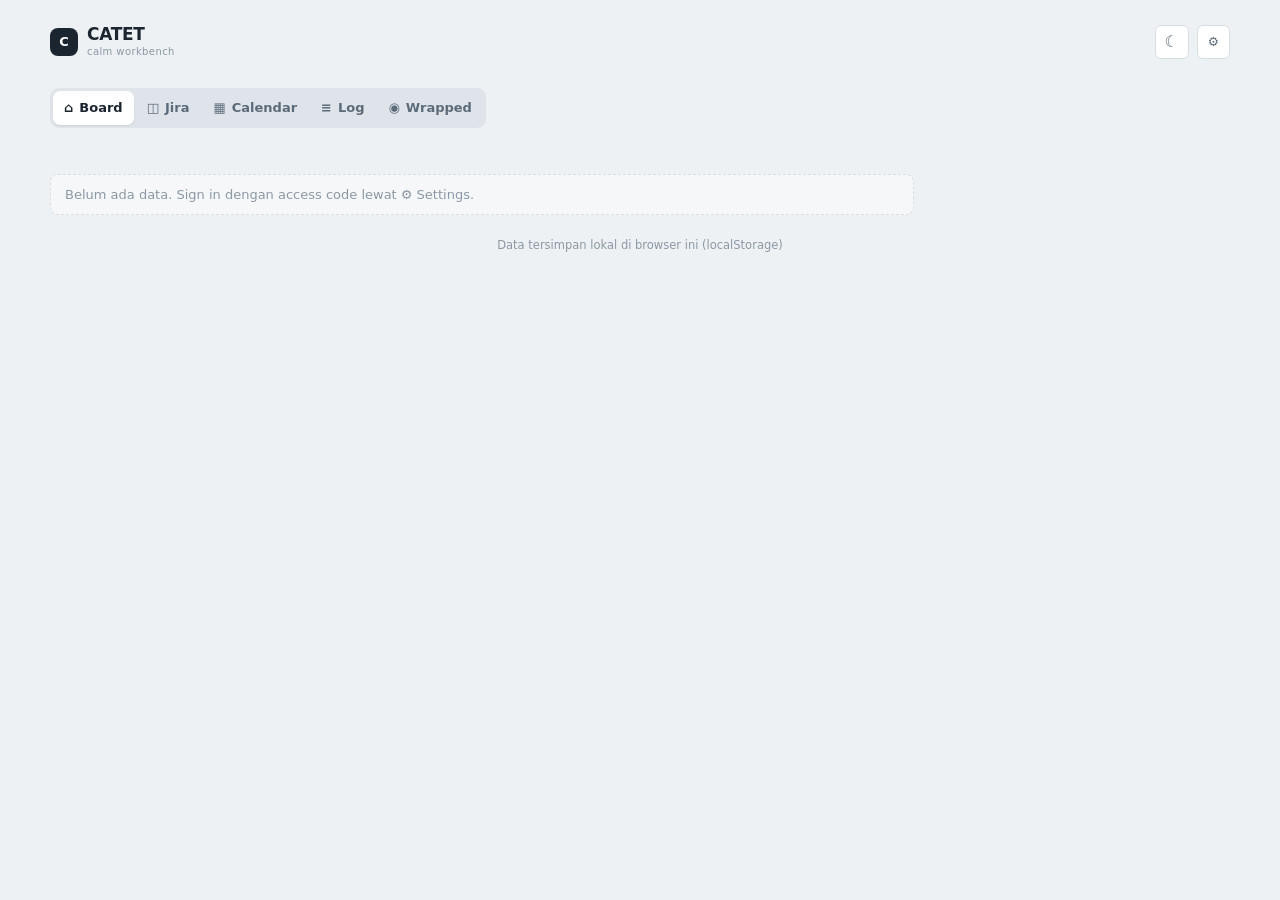
==== index.html @ 5396ef64 "feat: integrate weekly wrapped slideshow" ====
<!doctype html>
<html lang="id">
<head>
<meta charset="utf-8">
<meta name="viewport" content="width=device-width, initial-scale=1">
<title>Catet — catatan cepat berprioritas</title>
<meta name="theme-color" content="#0e7a6f">
<link rel="manifest" href="manifest.webmanifest">
<link rel="icon" type="image/png" href="icon-192.png">
<link rel="apple-touch-icon" href="icon-192.png">
<script src="assets/js/theme.js"></script>
<link rel="stylesheet" href="assets/css/styles.css">
<link rel="stylesheet" href="assets/css/calm-workbench.css">
</head>
<body>

<div class="app">
  <header class="top">
    <div class="brand">
      <span class="brand-mark" aria-hidden="true">C</span>
      <div><h1>CATET</h1><span class="tag">calm workbench</span></div>
    </div>
    <div class="top-actions">
      <button class="btn-ghost ready-alert-btn" id="ready-alert-btn" type="button" aria-label="Tiket baru siap dites" aria-expanded="false" hidden><span aria-hidden="true">✓</span><span id="ready-alert-count" class="ready-alert-count">0</span></button>
      <button class="btn-ghost theme-toggle" id="theme-toggle" type="button" aria-label="Gunakan tema gelap" aria-pressed="false">☾</button>
      <button class="btn-ghost" id="settings-btn" title="Settings" aria-pressed="false">⚙️</button>
    </div>
  </header>

  <section class="ready-alert-panel hidden" id="ready-alert-panel" aria-labelledby="ready-alert-title">
    <div class="ready-alert-head">
      <div>
        <span class="ready-alert-eyebrow">QA SIGNAL</span>
        <h2 id="ready-alert-title">QA inbox</h2>
        <p>PR merged akan terus diingatkan sampai kamu menandainya sudah dibaca.</p>
      </div>
      <button class="icon-btn" id="ready-alert-close" type="button" aria-label="Tutup panel tiket siap dites">✕</button>
    </div>
    <div class="ready-alert-list" id="ready-alert-list"></div>
    <div class="pr-merge-alert-section">
      <div class="pr-merge-alert-head">
        <h3>PR merged belum dibaca</h3>
        <span id="pr-merge-alert-updated"></span>
      </div>
      <div class="pr-merge-alert-list" id="pr-merge-alert-list"></div>
    </div>
  </section>

  <div class="tabs-row">
    <nav class="tabs" role="tablist" aria-label="Tampilan">
      <button class="tab" id="tab-papan" role="tab" aria-label="Board" aria-selected="true"><span aria-hidden="true">⌂</span><span class="tab-label">Board</span></button>
      <button class="tab" id="tab-jira" role="tab" aria-label="Jira" aria-selected="false"><span aria-hidden="true">◫</span><span class="tab-label">Jira</span></button>
      <button class="tab" id="tab-kalender" role="tab" aria-label="Calendar" aria-selected="false"><span aria-hidden="true">▦</span><span class="tab-label">Calendar</span></button>
      <button class="tab" id="tab-log" role="tab" aria-label="Work log" aria-selected="false"><span aria-hidden="true">≡</span><span class="tab-label">Log</span></button>
      <a class="tab tab-link" id="tab-wrapped" href="weekly-wrapped.html" role="tab" aria-label="Weekly Wrapped" aria-selected="false"><span aria-hidden="true">◉</span><span class="tab-label">Wrapped</span></a>
    </nav>
    <input type="search" id="search" placeholder="Search tasks / tickets / logs…" aria-label="Cari">
  </div>

  <div class="desktop-shell board-view">
  <main id="board-main">
  <section class="focus-card" id="focus-card" aria-live="polite"></section>

  <section class="daily-priority hidden" id="daily-priority" aria-live="polite"></section>

  <section class="capture" aria-label="Tambah catatan">
    <div class="capture-row1">
      <span class="capture-plus" aria-hidden="true">+</span>
      <input type="text" id="cap-text" placeholder="Apa yang perlu kamu catat?" autofocus>
      <button class="btn-ghost capture-more" id="capture-more" type="button" aria-expanded="false" aria-controls="capture-options">Options</button>
      <button class="btn-line" id="cap-run" title="Simpan lalu langsung jadikan In progress">▶ Run</button>
      <button class="btn-solid" id="cap-save">Save</button>
    </div>
    <div class="capture-options hidden" id="capture-options">
    <div class="capture-row2">
      <div class="cap-group" role="group" aria-label="Prioritas">
        <span class="cap-label">Priority</span>
        <button class="chip pr-urgent" data-pr="urgent" aria-pressed="false">Urgent</button>
        <button class="chip pr-tinggi" data-pr="tinggi" aria-pressed="false">High</button>
        <button class="chip pr-sedang" data-pr="sedang" aria-pressed="true">Medium</button>
        <button class="chip pr-rendah" data-pr="rendah" aria-pressed="false">Low</button>
      </div>
      <div class="cap-group" role="group" aria-label="Waktu">
        <span class="cap-label">When</span>
        <button class="chip time" data-due="none">Anytime</button>
        <button class="chip time" data-due="today" aria-pressed="true" >Today</button>
        <button class="chip time" data-due="tomorrow-am">Tomorrow AM</button>
        <input type="datetime-local" id="cap-due-custom" aria-label="Pilih waktu sendiri">
      </div>
      <button class="chip time hidden" id="sprint-capture" aria-pressed="false" title="Masukkan tugas baru ke sprint aktif">🏃 Sprint</button>
      <button class="chip" id="score-toggle" aria-pressed="false" title="Bantu menilai prioritas dari dampak, usaha, dan tenggat">🧮 Score</button>
      <span class="cap-hint"><kbd>Enter</kbd> save · <kbd>Alt</kbd>+<kbd>1–4</kbd> priority</span>
    </div>
    <div class="capture-row3 hidden" id="score-panel">
      <div class="cap-group" role="group" aria-label="Dampak kalau ditunda">
        <span class="cap-label">If delayed?</span>
        <button class="chip sc" data-dampak="1" aria-pressed="false">Safe</button>
        <button class="chip sc" data-dampak="2" aria-pressed="false">Disruptive</button>
        <button class="chip sc" data-dampak="3" aria-pressed="false">Blocks people/prod</button>
      </div>
      <div class="cap-group" role="group" aria-label="Perkiraan usaha">
        <span class="cap-label">Effort</span>
        <button class="chip sc" data-usaha="S" aria-pressed="false">⚡ ≤1 h</button>
        <button class="chip sc" data-usaha="M" aria-pressed="false">⏱ ±½ day</button>
        <button class="chip sc" data-usaha="L" aria-pressed="false">⏳ ≥1 day</button>
      </div>
      <div class="score-verdict" id="score-verdict">Pilih dampak (dan usaha) — saran prioritas &amp; kapan mulai muncul di sini.</div>
    </div>
    </div>
  </section>

  <div id="sections"></div>
  </main>
  <aside id="board-sidebar" aria-label="Konteks kerja">
    <div id="sprint-context"></div>
    <div id="routine-context"></div>
  </aside>
  </div>

  <div id="jiraview" class="hidden"></div>

  <div id="calview" class="hidden"></div>

  <div id="worklog" class="hidden"></div>

  <div id="settingsview" class="hidden">
    <div id="settings-access"></div>

    <section class="section s-jira" style="margin-top:18px">
      <div class="section-head"><h2>Reminders</h2></div>
      <div class="routine-card">
        <div class="routine-row">
          <span class="r-text">Toast di dalam halaman + bip untuk tugas jatuh tempo, rutinitas, dan meeting. Notifikasi sistem ikut aktif kalau browser mengizinkan.</span>
          <button class="btn-line" id="notif-btn" title="Nyalakan/matikan pengingat waktu">🔔<span class="btn-label"> Reminders</span></button>
        </div>
      </div>
    </section>

    <section class="section s-jira" style="margin-top:18px">
      <div class="section-head"><h2>Backup</h2></div>
      <div class="routine-card">
        <div class="routine-row">
          <span class="r-text">Unduh atau pulihkan semua data (tugas, rutinitas, sprint, log kerja) sebagai file .json — jaring pengaman yang tidak bergantung ke sinkron cloud.</span>
          <button class="btn-line" id="export-btn" title="Unduh cadangan semua data sebagai file .json">⬇<span class="btn-label"> Export</span></button>
          <button class="btn-line" id="import-btn" title="Pulihkan data dari file .json (mengganti data di browser ini)">⬆<span class="btn-label"> Import</span></button>
          <input type="file" id="import-file" accept="application/json,.json" hidden>
        </div>
      </div>
    </section>
  </div>

  <footer class="foot">Data tersimpan lokal di browser ini (localStorage)<span id="sync-status"></span></footer>
</div>

<div class="toasts" id="toasts" role="status" aria-live="assertive"></div>

<!-- Urutan dimuat penting: util → state/fitur → render → app (inisialisasi).
     Skrip klasik (bukan module) supaya tetap bisa dibuka langsung dari file://. -->
<script src="assets/js/util.js"></script>
<script src="assets/js/priority-engine.js"></script>
<script src="assets/js/dependency-matcher.js"></script>
<script src="assets/js/ready-notifications.js"></script>
<script src="assets/js/tasks.js"></script>
<script src="assets/js/sprints.js"></script>
<script src="assets/js/capture.js"></script>
<script src="assets/js/routines.js"></script>
<script src="assets/js/jira.js"></script>
<script src="assets/js/calendar.js"></script>
<script src="assets/js/board.js"></script>
<script src="assets/js/worklog.js"></script>
<script src="assets/js/reminders.js"></script>
<script src="assets/js/sync.js"></script>
<script src="assets/js/backup.js"></script>
<script src="assets/js/settings.js"></script>
<script src="assets/js/app.js"></script>
</body>
</html>
---- assets/css/styles.css ----
:root {
    --bg: #eef1f4;
    --surface: #ffffff;
    --surface-2: #f5f7f9;
    --ink: #1b2530;
    --ink-muted: #5c6b7a;
    --ink-faint: #8b98a5;
    --line: #d8dee5;
    --accent: #0e7a6f;
    --accent-soft: #e0f0ee;
    --accent-ink: #ffffff;
    --focus-ring: #0e7a6f;
    --p-urgent: #c2362b;
    --p-urgent-soft: #f9e9e7;
    --p-tinggi: #c07514;
    --p-tinggi-soft: #f8efe0;
    --p-sedang: #2563a8;
    --p-sedang-soft: #e6eef7;
    --p-rendah: #6b7885;
    --p-rendah-soft: #edf0f3;
    --late: #c2362b;
    --shadow: 0 1px 2px rgba(27,37,48,.06), 0 4px 16px rgba(27,37,48,.06);
    /* token gerak & radius — dipakai lintas komponen supaya konsisten */
    --ease: cubic-bezier(.2,.6,.2,1);
  }
  @media (prefers-color-scheme: dark) {
    :root {
      --bg: #10161c;
      --surface: #1a222b;
      --surface-2: #212b35;
      --ink: #e5eaf0;
      --ink-muted: #9aa8b5;
      --ink-faint: #6b7885;
      --line: #2d3944;
      --accent: #3ab5a6;
      --accent-soft: #16332f;
      --accent-ink: #08211d;
      --focus-ring: #3ab5a6;
      --p-urgent: #e05d51;
      --p-urgent-soft: #3a1f1c;
      --p-tinggi: #dd9a3e;
      --p-tinggi-soft: #362a17;
      --p-sedang: #5d93cf;
      --p-sedang-soft: #1c2a3a;
      --p-rendah: #8b98a5;
      --p-rendah-soft: #262f38;
      --late: #e05d51;
      --shadow: 0 1px 2px rgba(0,0,0,.3), 0 4px 16px rgba(0,0,0,.25);
    }
  }
  :root[data-theme="light"] {
    --bg: #eef1f4; --surface: #ffffff; --surface-2: #f5f7f9;
    --ink: #1b2530; --ink-muted: #5c6b7a; --ink-faint: #8b98a5; --line: #d8dee5;
    --accent: #0e7a6f; --accent-soft: #e0f0ee; --accent-ink: #ffffff; --focus-ring: #0e7a6f;
    --p-urgent: #c2362b; --p-urgent-soft: #f9e9e7;
    --p-tinggi: #c07514; --p-tinggi-soft: #f8efe0;
    --p-sedang: #2563a8; --p-sedang-soft: #e6eef7;
    --p-rendah: #6b7885; --p-rendah-soft: #edf0f3;
    --late: #c2362b;
    --shadow: 0 1px 2px rgba(27,37,48,.06), 0 4px 16px rgba(27,37,48,.06);
  }
  :root[data-theme="dark"] {
    --bg: #10161c; --surface: #1a222b; --surface-2: #212b35;
    --ink: #e5eaf0; --ink-muted: #9aa8b5; --ink-faint: #6b7885; --line: #2d3944;
    --accent: #3ab5a6; --accent-soft: #16332f; --accent-ink: #08211d; --focus-ring: #3ab5a6;
    --p-urgent: #e05d51; --p-urgent-soft: #3a1f1c;
    --p-tinggi: #dd9a3e; --p-tinggi-soft: #362a17;
    --p-sedang: #5d93cf; --p-sedang-soft: #1c2a3a;
    --p-rendah: #8b98a5; --p-rendah-soft: #262f38;
    --late: #e05d51;
    --shadow: 0 1px 2px rgba(0,0,0,.3), 0 4px 16px rgba(0,0,0,.25);
  }

  * { box-sizing: border-box; }
  html, body { margin: 0; padding: 0; }
  body {
    background: var(--bg);
    color: var(--ink);
    font: 15px/1.5 system-ui, -apple-system, "Segoe UI", Roboto, "Ubuntu", "Cantarell", sans-serif;
    padding: 24px 16px 80px;
    overscroll-behavior-y: none;
    -webkit-text-size-adjust: 100%;
  }
  .mono { font-family: ui-monospace, "SF Mono", "Cascadia Mono", "Ubuntu Mono", Menlo, monospace; font-variant-numeric: tabular-nums; }

  .app { max-width: 720px; margin: 0 auto; display: flex; flex-direction: column; gap: 20px; }

  header.top { display: flex; align-items: baseline; justify-content: space-between; gap: 12px; }
  .brand { display: flex; align-items: baseline; gap: 10px; }
  .brand h1 { font-size: 22px; font-weight: 700; letter-spacing: -0.01em; margin: 0; }
  .brand .tag { font-size: 12.5px; color: var(--ink-muted); }
  .top-actions { display: flex; gap: 8px; }
  /* Layar sempit: tombol header cukup ikonnya saja (label pindah ke title) —
     tanpa ini "🔔 Pengingat aktif" melipat tiga baris dan mendominasi layar. */
  @media (max-width: 560px) {
    .top-actions .btn-label { display: none; }
    .top-actions .btn-ghost { font-size: 16px; padding: 6px 10px; }
    /* Lebih banyak lebar konten + target sentuh lebih besar di HP. */
    body { padding: 16px 12px 72px; }
    .app { gap: 16px; }
    .icon-btn { width: 36px; height: 36px; font-size: 15px; }
    .log-entry .icon-btn { width: 32px; height: 32px; font-size: 13px; }
    .task-actions { gap: 4px; }
    .check { width: 22px; height: 22px; }
    .cap-hint { display: none; } /* pintasan keyboard tak relevan di sentuh */
    #search { flex: 1 1 100%; order: 2; } /* kotak cari full-width di bawah tab */
    /* grid Calendar: sel lebih rapat, chip jadi titik saja (judul di detail) */
    .kal-month { gap: 2px; }
    .kal-cell { min-height: 60px; padding: 3px; }
    .kal-num { width: 20px; height: 20px; font-size: 11px; }
    .kal-cell-evs { flex-direction: row; flex-wrap: wrap; gap: 3px; padding-left: 1px; }
    .kal-ev-text { display: none; }
    .kal-ev-dot { width: 6px; height: 6px; }
    .kal-more { padding-left: 0; font-size: 10px; }
    .kal-bulan-label { font-size: 15px; min-width: 0; }
  }

  button { font: inherit; color: inherit; cursor: pointer; border: none; background: none; }
  button:focus-visible, input:focus-visible, select:focus-visible {
    outline: 2px solid var(--focus-ring); outline-offset: 2px;
  }
  /* Hilangkan jeda tap 300ms + cegah pull-to-refresh tak sengaja di HP. */
  button, input, select, textarea, a, .chip, .tab { touch-action: manipulation; }
  /* Transisi halus + umpan-balik tekan. Dimatikan bila pengguna minta reduce-motion. */
  @media (prefers-reduced-motion: no-preference) {
    .btn-solid, .btn-line, .btn-ghost, .chip, .day-chip, .tab, .icon-btn,
    li.task, .check, a.jira-key, .routine-row, .sprint-menu-item {
      transition: background-color .14s var(--ease), border-color .14s var(--ease),
        color .14s var(--ease), box-shadow .14s var(--ease), transform .1s var(--ease);
    }
    .btn-solid:active, .btn-line:active, .btn-ghost:active,
    .chip:active, .tab:active, .day-chip:active, .icon-btn:active { transform: translateY(1px); }
  }
  .btn-ghost {
    font-size: 12.5px; color: var(--ink-muted);
    padding: 5px 10px; border: 1px solid var(--line); border-radius: 6px; background: var(--surface);
  }
  .btn-ghost:hover { color: var(--ink); border-color: var(--ink-faint); }

  /* ---- Focus card ---- */
  .focus-card {
    background: var(--surface); border: 1px solid var(--line);
    border-left: 4px solid var(--accent);
    border-radius: 10px; box-shadow: var(--shadow);
    padding: 14px 16px;
    display: flex; flex-direction: column; gap: 8px;
  }
  .focus-card .eyebrow {
    font-size: 11px; font-weight: 600; letter-spacing: 0.09em; text-transform: uppercase;
    color: var(--accent);
    display: flex; align-items: center; gap: 8px;
  }
  .focus-card .eyebrow .dot {
    width: 8px; height: 8px; border-radius: 50%; background: var(--accent);
    animation: pulse 2s ease-in-out infinite;
  }
  @keyframes pulse { 0%,100% { opacity: 1; } 50% { opacity: .35; } }
  @media (prefers-reduced-motion: reduce) { .focus-card .eyebrow .dot { animation: none; } }
  .focus-card .focus-text { font-size: 17px; font-weight: 600; text-wrap: balance; }
  .focus-card .focus-meta { font-size: 12.5px; color: var(--ink-muted); }
  .focus-card .focus-actions { display: flex; gap: 8px; flex-wrap: wrap; margin-top: 2px; }
  .focus-card.empty { border-left-color: var(--line); }
  .focus-card.empty .eyebrow { color: var(--ink-faint); }
  .focus-card.empty .focus-text { color: var(--ink-faint); font-weight: 500; font-size: 14.5px; }

  /* ---- Snapshot prioritas harian dari scheduler ---- */
  .daily-priority {
    background: color-mix(in srgb, var(--accent) 7%, var(--surface));
    border: 1px solid color-mix(in srgb, var(--accent) 28%, var(--line));
    border-radius: 10px; padding: 12px 16px;
    display: flex; flex-wrap: wrap; align-items: baseline; gap: 6px 12px;
  }
  .daily-priority > .mono { color: var(--ink-muted); font-size: 12px; }
  .daily-priority-list {
    flex-basis: 100%; margin: 2px 0 0; padding-left: 22px;
    color: var(--ink-muted); font-size: 13px; line-height: 1.55;
  }
  .daily-priority-list li { padding-left: 2px; }

  /* ---- Tumpukan interupsi (di bawah kartu fokus) ---- */
  .focus-stack {
    margin-top: 4px; padding-top: 10px; border-top: 1px dashed var(--line);
    display: flex; flex-direction: column; gap: 7px;
  }
  .focus-stack .stack-label {
    font-size: 11px; font-weight: 600; letter-spacing: 0.09em; text-transform: uppercase;
    color: var(--ink-faint);
  }
  .stack-row { display: flex; flex-wrap: wrap; align-items: center; gap: 4px 8px; }
  .stack-row .stack-text {
    flex: 1 1 auto; min-width: min(18ch, 100%); overflow-wrap: break-word;
    font-size: 14px; font-weight: 500; color: var(--ink-muted);
  }
  .stack-row .stack-meta { font-size: 11.5px; color: var(--ink-faint); white-space: nowrap; margin-left: auto; }

  .btn-solid {
    background: var(--accent); color: var(--accent-ink);
    font-size: 13px; font-weight: 600; padding: 7px 14px; border-radius: 7px;
  }
  .btn-solid:hover { filter: brightness(1.08); }
  .btn-line {
    font-size: 13px; font-weight: 500; padding: 6px 13px;
    border: 1px solid var(--line); border-radius: 7px; background: var(--surface-2); color: var(--ink);
  }
  .btn-line:hover { border-color: var(--ink-faint); }

  /* ---- Capture bar ---- */
  .capture {
    background: var(--surface); border: 1px solid var(--line); border-radius: 10px;
    box-shadow: var(--shadow); padding: 12px;
    display: flex; flex-direction: column; gap: 10px;
  }
  .capture-row1 { display: flex; gap: 8px; }
  .capture input[type="text"] {
    flex: 1; font: inherit; color: var(--ink); background: var(--surface-2);
    border: 1px solid var(--line); border-radius: 7px; padding: 9px 12px; min-width: 0;
  }
  .capture input[type="text"]::placeholder { color: var(--ink-faint); }
  .capture-row2 { display: flex; gap: 14px; flex-wrap: wrap; align-items: center; }
  .cap-group { display: flex; align-items: center; gap: 6px; flex-wrap: wrap; }
  .cap-label { font-size: 11px; font-weight: 600; letter-spacing: 0.08em; text-transform: uppercase; color: var(--ink-faint); margin-right: 2px; }
  .chip {
    font-size: 12.5px; font-weight: 500; padding: 4px 11px;
    border: 1px solid var(--line); border-radius: 999px; background: var(--surface); color: var(--ink-muted);
  }
  .chip:hover { border-color: var(--ink-faint); color: var(--ink); }
  .chip[aria-pressed="true"] { font-weight: 600; }
  .chip.pr-urgent[aria-pressed="true"] { background: var(--p-urgent-soft); border-color: var(--p-urgent); color: var(--p-urgent); }
  .chip.pr-tinggi[aria-pressed="true"] { background: var(--p-tinggi-soft); border-color: var(--p-tinggi); color: var(--p-tinggi); }
  .chip.pr-sedang[aria-pressed="true"] { background: var(--p-sedang-soft); border-color: var(--p-sedang); color: var(--p-sedang); }
  .chip.pr-rendah[aria-pressed="true"] { background: var(--p-rendah-soft); border-color: var(--p-rendah); color: var(--p-rendah); }
  .chip.time[aria-pressed="true"] { background: var(--accent-soft); border-color: var(--accent); color: var(--accent); }
  .capture input[type="datetime-local"] {
    font: inherit; font-size: 12.5px; color: var(--ink-muted);
    background: var(--surface); border: 1px solid var(--line); border-radius: 999px; padding: 3px 10px;
  }
  .cap-hint { font-size: 11.5px; color: var(--ink-faint); margin-left: auto; }
  .capture-row3 {
    display: flex; gap: 14px; flex-wrap: wrap; align-items: center;
    border-top: 1px dashed var(--line); padding-top: 10px;
  }
  .chip.sc[aria-pressed="true"], #score-toggle[aria-pressed="true"] {
    background: var(--accent-soft); border-color: var(--accent); color: var(--accent); font-weight: 600;
  }
  .score-verdict { flex-basis: 100%; font-size: 12.5px; color: var(--ink-muted); }
  .score-verdict strong { color: var(--accent); }
  .effort-badge {
    font-size: 11px; font-weight: 600; padding: 1px 8px; border-radius: 999px;
    background: var(--surface-2); border: 1px solid var(--line); color: var(--ink-muted);
  }
  .effort-badge.sprint-mepet { border-color: var(--p-urgent); color: var(--p-urgent); background: var(--p-urgent-soft); }
  /* status tiket dev untuk tiket QA (bisa berupa <a> → buka tiket dev di Jira) */
  .effort-badge.dep-ready { border-color: var(--accent); color: var(--accent); background: var(--accent-soft); }
  .effort-badge.dep-wait { color: var(--ink-faint); }
  .effort-badge.dep-warning { border-color: color-mix(in srgb, var(--p-urgent) 45%, var(--line)); color: var(--p-urgent); background: transparent; }
  .pairing-sprint-review { display: grid; gap: 8px; padding: 0 10px 10px; }
  .pairing-sprint-count { padding: 2px 7px; border-radius: 999px; border: 1px solid color-mix(in srgb, var(--p-urgent) 40%, var(--line));
    color: var(--p-urgent); font-size: 10px; font-weight: 700; white-space: nowrap; }
  .sprint-prd-count {
    padding: 2px 7px; border-radius: 999px; border: 1px solid color-mix(in srgb, var(--accent) 45%, var(--line));
    color: var(--accent); background: var(--accent-soft); font-size: 10px; font-weight: 700; white-space: nowrap;
  }
  .sprint-prd-panel {
    margin: 0 10px 10px; padding: 12px; display: grid; gap: 10px;
    border: 1px solid var(--line); border-radius: 10px; background: var(--surface);
  }
  .sprint-prd-head { display: flex; align-items: flex-start; justify-content: space-between; gap: 12px; }
  .sprint-prd-head > div { display: grid; gap: 2px; min-width: 0; }
  .sprint-prd-head .cap-hint { display: block; line-height: 1.4; }
  .sprint-prd-list { display: grid; gap: 6px; }
  .sprint-prd-item {
    min-height: 38px; padding: 3px 4px 3px 9px; display: flex; align-items: center; gap: 8px;
    border: 1px solid var(--line); border-radius: 8px; background: var(--surface-2);
  }
  .sprint-prd-link {
    flex: 1; min-width: 0; display: flex; align-items: center; gap: 8px;
    color: var(--ink); font-size: 12.5px; font-weight: 600; text-decoration: none;
  }
  .sprint-prd-link span:last-child { overflow: hidden; text-overflow: ellipsis; white-space: nowrap; }
  .sprint-prd-link:hover { color: var(--accent); text-decoration: underline; text-underline-offset: 2px; }
  .sprint-prd-icon { color: var(--accent); }
  .sprint-prd-empty { margin: 0; color: var(--ink-faint); font-size: 12px; }
  .sprint-prd-form { display: grid; grid-template-columns: minmax(130px, .8fr) minmax(180px, 1.3fr) auto; gap: 8px; align-items: center; }
  .sprint-prd-form input {
    min-width: 0; font: inherit; font-size: 12.5px; color: var(--ink); background: var(--surface-2);
    border: 1px solid var(--line); border-radius: 7px; padding: 8px 10px;
  }
  .sprint-prd-form input[aria-invalid="true"] { border-color: var(--p-urgent); }
  .sprint-prd-error { grid-column: 1 / -1; min-height: 1em; color: var(--p-urgent); font-size: 11.5px; }
  @media (max-width: 560px) {
    .sprint-prd-head .cap-hint { display: block; }
    .sprint-prd-head { align-items: center; }
    .sprint-prd-form { grid-template-columns: 1fr; }
    .sprint-prd-form .btn-solid { width: 100%; }
    .sprint-prd-error { grid-column: 1; }
  }
  .pairing-card { overflow: hidden; border: 1px solid var(--line); border-radius: 10px; background: var(--surface); }
  .pairing-card-label { padding: 8px 12px; border-bottom: 1px solid var(--line); color: var(--ink-muted);
    background: var(--surface-2); font-size: 11px; font-weight: 700; letter-spacing: .02em; }
  .pairing-ticket { display: grid; gap: 7px; padding: 10px 12px; border-top: 1px solid var(--line); }
  .pairing-ticket:first-child, .pairing-card-label + .pairing-ticket { border-top: 0; }
  .pairing-ticket-main { display: flex; flex-wrap: wrap; align-items: center; gap: 7px 9px; min-width: 0; }
  .pairing-ticket-title { flex: 1 1 35ch; min-width: min(24ch, 100%); color: var(--ink-muted);
    font-size: 12.5px; line-height: 1.45; overflow-wrap: anywhere; }
  .dep-review { display: flex; flex-wrap: wrap; gap: 6px; align-items: center; padding-left: 0; }
  .dep-review-label { font-size: 11px; font-weight: 700; color: var(--ink-muted); margin-right: 2px; }
  .dep-candidate { display: inline-flex; align-items: center; gap: 6px; }
  .dep-upload { padding-block: 4px; }
  .dep-upload.uploaded { background: var(--accent-soft); border-color: var(--accent); color: var(--accent); }
  .dep-score { min-width: 20px; padding: 0 4px; border-radius: 999px; background: var(--surface-2);
    color: var(--ink-faint); font-size: 10px; text-align: center; }
  .pairing-audit { border: 1px solid var(--line); border-radius: 10px; background: var(--surface); }
  .pairing-audit > summary { cursor: pointer; list-style: none; padding: 10px 12px; color: var(--ink-muted);
    font-size: 12px; font-weight: 600; user-select: none; }
  .pairing-audit > summary::-webkit-details-marker { display: none; }
  .pairing-audit > summary::before { content: "›"; display: inline-block; margin-right: 8px; color: var(--ink-faint); transition: transform .15s ease; }
  .pairing-audit[open] > summary::before { transform: rotate(90deg); }
  .pairing-audit-list { border-top: 1px solid var(--line); max-height: 360px; overflow: auto; }
  @media (max-width: 620px) {
    .pairing-sprint-review { padding-inline: 4px; }
  }
  a.effort-badge { text-decoration: none; }
  a.effort-badge:hover { text-decoration: underline; text-underline-offset: 2px; border-color: currentColor; }
  /* kotak kode akses baru hasil signup — ditampilkan sekali */
  .kode-baru { margin-top: 10px; padding: 10px 12px; border: 1px solid var(--accent);
    border-radius: 8px; background: var(--accent-soft); }
  .kode-baru-val { font-family: ui-monospace, Menlo, monospace; font-size: 15px; font-weight: 700;
    color: var(--accent); letter-spacing: .04em; align-self: center; user-select: all; }
  .pr-tag { font-size: 11px; font-weight: 700; }
  .pr-tag.pr-urgent { color: var(--p-urgent); }
  .pr-tag.pr-tinggi { color: var(--p-tinggi); }
  .pr-tag.pr-sedang { color: var(--p-sedang); }
  .pr-tag.pr-rendah { color: var(--p-rendah); }
  .section.s-today h2 { color: var(--accent); }
  details.s-nanti summary { padding: 4px 0; }
  .cap-hint kbd {
    font-family: inherit; font-size: 10.5px; border: 1px solid var(--line); border-bottom-width: 2px;
    border-radius: 4px; padding: 0 5px; background: var(--surface-2);
  }

  /* ---- Sections ---- */
  .section { display: flex; flex-direction: column; gap: 8px; }
  .section-head { display: flex; align-items: baseline; gap: 8px; }
  .section-head h2 {
    font-size: 11.5px; font-weight: 700; letter-spacing: 0.1em; text-transform: uppercase; margin: 0;
  }
  .section-head .count { font-size: 11.5px; color: var(--ink-faint); }
  .section.s-urgent h2 { color: var(--p-urgent); }
  .section.s-tinggi h2 { color: var(--p-tinggi); }
  .section.s-sedang h2 { color: var(--p-sedang); }
  .section.s-rendah h2 { color: var(--p-rendah); }
  .section.s-selesai h2 { color: var(--ink-faint); }

  ul.tasks { list-style: none; margin: 0; padding: 0; display: flex; flex-direction: column; gap: 6px; }
  li.task {
    background: var(--surface); border: 1px solid var(--line); border-radius: 8px;
    display: flex; align-items: flex-start; gap: 10px; padding: 10px 12px 10px 9px;
    border-left-width: 4px;
  }
  li.task.p-urgent { border-left-color: var(--p-urgent); }
  li.task.p-tinggi { border-left-color: var(--p-tinggi); }
  li.task.p-sedang { border-left-color: var(--p-sedang); }
  li.task.p-rendah { border-left-color: var(--p-rendah); }
  li.task:hover { border-color: var(--ink-faint); box-shadow: var(--shadow); }
  li.task.done { opacity: .6; border-left-color: var(--line); }
  li.task.done:hover { box-shadow: none; }
  li.task.done .task-text { text-decoration: line-through; }

  .check {
    width: 19px; height: 19px; flex: none; margin-top: 2px;
    border: 1.5px solid var(--ink-faint); border-radius: 5px; background: var(--surface);
    display: grid; place-items: center; font-size: 12px; line-height: 1; color: transparent;
  }
  .check:hover { border-color: var(--accent); color: var(--accent); }
  li.task.done .check { background: var(--accent); border-color: var(--accent); color: var(--accent-ink); }

  .task-body { flex: 1; min-width: 0; display: flex; flex-direction: column; gap: 3px; }
  .task-text { overflow-wrap: break-word; }
  .task-text[contenteditable="true"] { outline: 1px dashed var(--accent); border-radius: 3px; padding: 0 3px; }
  .task-meta { display: flex; gap: 8px; flex-wrap: wrap; align-items: center; font-size: 11.5px; color: var(--ink-faint); }
  .due-badge {
    font-size: 11px; font-weight: 600; padding: 1px 8px; border-radius: 999px;
    background: var(--accent-soft); color: var(--accent);
  }
  .due-badge.late { background: var(--p-urgent-soft); color: var(--late); }

  .task-actions { display: flex; gap: 3px; flex: none; }
  .icon-btn {
    width: 30px; height: 30px; border-radius: 7px; display: grid; place-items: center;
    color: var(--ink-faint); font-size: 14px;
  }
  .icon-btn:hover { background: var(--surface-2); color: var(--ink); }
  .icon-btn.danger:hover { color: var(--late); }
  .icon-btn.in-sprint { color: var(--accent); background: var(--accent-soft); }

  li.task.editing { flex-wrap: wrap; }
  .task-editor {
    /* flex:0 0 100% — tak boleh menyusut, jadi selalu turun ke baris sendiri
       (bukan berdesakan di samping teks tugas di layar sempit). */
    flex: 0 0 100%; min-width: 0; margin-top: 10px; padding-top: 10px;
    border-top: 1px dashed var(--line);
    display: flex; flex-direction: column; gap: 10px;
  }
  .task-editor .cap-group { display: flex; align-items: center; gap: 6px 8px; flex-wrap: wrap; }
  .task-editor .cap-label { flex: 0 0 auto; }
  .task-editor input[type="datetime-local"] {
    font: inherit; font-size: 12.5px; color: var(--ink-muted);
    background: var(--surface); border: 1px solid var(--line); border-radius: 999px; padding: 3px 10px;
  }
  .task-editor .btn-line { align-self: flex-start; }
  .task-editor input[type="text"], .task-editor input[type="date"] {
    flex: 1 1 180px; min-width: 0; font: inherit; font-size: 13px; color: var(--ink);
    background: var(--surface); border: 1px solid var(--line); border-radius: 7px; padding: 6px 10px;
  }
  ul.sprint-tasks { list-style: none; margin: 0; padding: 0; display: flex; flex-direction: column; gap: 2px; }
  ul.sprint-tasks li { display: flex; align-items: center; gap: 8px; font-size: 13px; padding: 2px 0; }
  .sprint-task-dot { width: 8px; height: 8px; border-radius: 50%; flex: none; }
  .sprint-task-dot.p-urgent { background: var(--p-urgent); }
  .sprint-task-dot.p-tinggi { background: var(--p-tinggi); }
  .sprint-task-dot.p-sedang { background: var(--p-sedang); }
  .sprint-task-dot.p-rendah { background: var(--p-rendah); }
  .sprint-task-text { flex: 1; min-width: 0; overflow-wrap: break-word; }
  .sprint-task-text.done { text-decoration: line-through; color: var(--ink-faint); }
  .sprint-run { flex: none; padding: 3px 9px; font-size: 12px; white-space: nowrap; }

  /* ---- Menu popup pilih sprint ---- */
  .sprint-menu {
    position: fixed; z-index: 60; min-width: 180px; max-width: min(280px, 90vw);
    background: var(--surface); border: 1px solid var(--line); border-radius: 8px;
    box-shadow: var(--shadow); padding: 4px; display: flex; flex-direction: column; gap: 2px;
  }
  .sprint-menu-item {
    display: flex; align-items: center; gap: 8px; text-align: left;
    font-size: 13px; color: var(--ink); padding: 7px 9px; border-radius: 6px; background: none;
  }
  .sprint-menu-item:hover { background: var(--surface-2); }
  .sprint-menu-item.aktif { color: var(--accent); font-weight: 600; }
  .sprint-menu-item.danger { color: var(--ink-muted); }
  .sprint-menu-item.danger:hover { color: var(--late); }
  .sprint-menu-tick { width: 12px; flex: none; color: var(--accent); }
  /* Varian menu topik BAU: daftar panjang → area ber-scroll + kolom cari.
     Tinggi dibatasi supaya menu selalu muat di layar; reset tetap di bawah. */
  .bau-menu { max-width: min(320px, 92vw); }
  .bau-menu .bau-menu-cari {
    margin: 2px; padding: 6px 9px; font-size: 13px;
    border: 1px solid var(--line); border-radius: 6px;
    background: var(--surface-2); color: var(--ink);
  }
  .bau-menu .bau-menu-list {
    overflow-y: auto; max-height: min(45vh, 320px);
    display: flex; flex-direction: column; gap: 2px;
    overscroll-behavior: contain;
  }
  .bau-menu .bau-menu-kosong { font-size: 12.5px; color: var(--ink-faint); padding: 8px 9px; }

  .empty-note {
    font-size: 13px; color: var(--ink-faint); background: var(--surface-2);
    border: 1px dashed var(--line); border-radius: 8px; padding: 10px 14px;
  }

  details.done-wrap summary {
    cursor: pointer; font-size: 11.5px; font-weight: 700; letter-spacing: 0.1em;
    text-transform: uppercase; color: var(--ink-faint); user-select: none;
    display: flex; align-items: baseline; gap: 8px; list-style: none;
  }
  details.done-wrap summary::before { content: "▸"; font-size: 10px; }
  details.done-wrap[open] summary::before { content: "▾"; }
  details.done-wrap summary::-webkit-details-marker { display: none; }
  details.done-wrap ul.tasks { margin-top: 8px; }
  .clear-done { font-size: 11.5px; color: var(--ink-faint); text-decoration: underline; text-underline-offset: 2px; }
  .clear-done:hover { color: var(--late); }

  footer.foot { text-align: center; font-size: 11.5px; color: var(--ink-faint); }

  /* ---- Daily routines ---- */
  .routine-card {
    background: var(--surface); border: 1px solid var(--line); border-radius: 8px;
    padding: 3px 12px;
  }
  .routine-row { display: flex; align-items: center; gap: 10px; padding: 8px 0; border-top: 1px dashed var(--line); }
  .routine-row:first-child { border-top: none; }
  .routine-row .check { margin-top: 0; }
  .routine-row.done .r-text { text-decoration: line-through; color: var(--ink-faint); }
  .r-text { flex: 1; min-width: 0; overflow-wrap: break-word; }
  .section.s-rutin h2 { color: var(--accent); }
  details.routine-manage summary {
    cursor: pointer; font-size: 11.5px; color: var(--ink-faint); user-select: none;
    text-decoration: underline; text-underline-offset: 2px; list-style: none; width: max-content;
  }
  details.routine-manage summary::-webkit-details-marker { display: none; }
  .routine-editor {
    margin-top: 8px; background: var(--surface-2); border: 1px dashed var(--line); border-radius: 8px;
    padding: 10px 12px; display: flex; flex-direction: column; gap: 10px;
  }
  .routine-form { display: flex; gap: 8px; flex-wrap: wrap; align-items: center; }
  .routine-form input[type="text"] {
    flex: 1; min-width: 160px; font: inherit; color: var(--ink); background: var(--surface);
    border: 1px solid var(--line); border-radius: 7px; padding: 7px 10px;
  }
  .routine-form input[type="time"] {
    font: inherit; font-size: 12.5px; color: var(--ink-muted);
    background: var(--surface); border: 1px solid var(--line); border-radius: 7px; padding: 5px 8px;
  }
  .day-chips { display: flex; gap: 4px; flex-wrap: wrap; }
  .day-chip {
    font-size: 11.5px; font-weight: 600; padding: 3px 8px;
    border: 1px solid var(--line); border-radius: 999px; background: var(--surface); color: var(--ink-faint);
  }
  .day-chip[aria-pressed="true"] { background: var(--accent-soft); border-color: var(--accent); color: var(--accent); }
  .routine-list { list-style: none; margin: 0; padding: 0; display: flex; flex-direction: column; gap: 2px; }
  .routine-list li { display: flex; align-items: center; gap: 8px; font-size: 13px; padding: 3px 0; }
  .routine-list .r-days { font-size: 11px; color: var(--ink-faint); }

  /* ---- Jira inbox ---- */
  .section.s-jira h2 { color: var(--p-sedang); }
  /* flex-wrap + min-width pada kolom teks: di layar sempit badge/tombol turun
     ke baris berikutnya, BUKAN menggencet teks sampai satu huruf per baris. */
  .jira-row { display: flex; flex-wrap: wrap; align-items: center; gap: 6px 10px; padding: 8px 0; border-top: 1px dashed var(--line); }
  .jira-row:first-child { border-top: none; }
  .jira-summary { flex: 1 1 auto; min-width: min(24ch, 100%); overflow-wrap: break-word; }
  .jira-row .due-badge { flex: none; white-space: nowrap; }
  .jira-status { font-size: 11px; color: var(--ink-faint); flex: none; }
  a.jira-key {
    font-family: ui-monospace, "SF Mono", "Cascadia Mono", "Ubuntu Mono", Menlo, monospace;
    font-size: 12px; font-weight: 600; color: var(--p-sedang);
    text-decoration: none; border: 1px solid var(--line); border-radius: 5px;
    padding: 1px 6px; flex: none;
  }
  a.jira-key:hover { border-color: var(--p-sedang); text-decoration: underline; text-underline-offset: 2px; }
  span.jira-key { font-family: ui-monospace, Menlo, monospace; font-size: 12px; font-weight: 600; flex: none; }
  .task-text a, .log-text a, .focus-text a {
    color: var(--p-sedang); text-decoration: underline; text-underline-offset: 2px;
  }
  .jira-import textarea {
    width: 100%; min-height: 90px; resize: vertical; font: 12.5px/1.5 ui-monospace, Menlo, monospace;
    color: var(--ink); background: var(--surface); border: 1px solid var(--line); border-radius: 7px; padding: 8px 10px;
  }
  .jira-import input[type="url"], .jira-import input[type="password"] {
    flex: 1; min-width: 200px; font: inherit; font-size: 12.5px; color: var(--ink);
    background: var(--surface); border: 1px solid var(--line); border-radius: 7px; padding: 6px 10px;
  }
  .jira-import input[type="password"] { flex: 0 1 180px; min-width: 120px; }

  /* Sebelum sign in hanya panel Account dan placeholder kosong yang tampil. */
  body.signed-out .focus-card,
  body.signed-out .capture,
  body.signed-out #daily-priority,
  body.signed-out #search,
  body.signed-out #settingsview > section { display: none; }
  .auth-empty { margin-top: 24px; }

  /* ---- View tabs ---- */
  /* Sticky: tab + kotak cari selalu terjangkau walau daftar tugas panjang. */
  .tabs-row {
    display: flex; gap: 10px; align-items: center; justify-content: space-between; flex-wrap: wrap;
    position: sticky; top: 0; z-index: 20; background: var(--bg); padding: 8px 0;
  }
  #search {
    font: inherit; font-size: 13px; color: var(--ink);
    background: var(--surface); border: 1px solid var(--line); border-radius: 999px;
    padding: 7px 14px; flex: 0 1 240px; min-width: 150px;
  }
  #search::placeholder { color: var(--ink-faint); }
  #search:focus-visible { outline: 2px solid var(--focus-ring); outline-offset: 1px; }
  .tabs {
    display: flex; gap: 4px; width: max-content;
    background: var(--surface-2); border: 1px solid var(--line); border-radius: 9px; padding: 4px;
  }
  .tab { font-size: 13px; font-weight: 600; padding: 6px 16px; border-radius: 6px; color: var(--ink-muted); }
  .tab:hover { color: var(--ink); }
  .tab[aria-selected="true"] { background: var(--surface); color: var(--ink); box-shadow: var(--shadow); }
  .hidden { display: none !important; }

  /* ---- Work log ---- */
  .log-day {
    background: var(--surface); border: 1px solid var(--line); border-radius: 10px;
    padding: 12px 14px; display: flex; flex-direction: column; gap: 6px; margin-bottom: 14px;
  }
  .log-day-head { display: flex; align-items: baseline; gap: 10px; flex-wrap: wrap; }
  .log-day-head h3 { font-size: 14px; font-weight: 700; margin: 0; }
  .log-day-head .log-sum { font-size: 11.5px; color: var(--ink-faint); }
  .log-day-head .btn-ghost { margin-left: auto; }
  ul.log-entries { list-style: none; margin: 0; padding: 0; }
  .log-entry {
    /* flex-wrap + min-width teks: badge (fokus/✓ Jira) turun baris di layar
       sempit, bukan mematahkan teks log per suku kata. */
    display: flex; flex-wrap: wrap; gap: 4px 10px; align-items: baseline; padding: 7px 0;
    border-top: 1px dashed var(--line);
  }
  .log-entry:first-child { border-top: none; }
  .log-time { font-size: 12px; color: var(--ink-faint); flex: none; }
  .log-dot { width: 8px; height: 8px; border-radius: 50%; flex: none; align-self: center; }
  .log-dot.p-urgent { background: var(--p-urgent); }
  .log-dot.p-tinggi { background: var(--p-tinggi); }
  .log-dot.p-sedang { background: var(--p-sedang); }
  .log-dot.p-rendah { background: var(--p-rendah); }
  .log-dot.p-rutin { background: var(--accent); }
  .log-dot.p-sprint { background: var(--p-tinggi); }
  .log-text { flex: 1 1 auto; min-width: min(18ch, 100%); overflow-wrap: break-word; font-size: 14px; }
  .log-mins {
    font-size: 11px; font-weight: 600; padding: 1px 8px; border-radius: 999px;
    background: var(--accent-soft); color: var(--accent); flex: none;
  }
  .log-entry .icon-btn { width: 24px; height: 24px; font-size: 12px; align-self: center; }
  /* input inline pengganti badge menit saat durasi sedang diedit */
  .log-mins-input { width: 5.5em; font-size: 12px; padding: 1px 6px; }

  /* Today's meetings (Google Calendar) */
  .cal-row { display: flex; align-items: baseline; gap: 10px; padding: 6px 0; border-top: 1px dashed var(--line); }
  .cal-row:first-child { border-top: none; }
  .cal-row.lewat { opacity: .45; }
  .cal-row.lewat .cal-time { color: var(--ink-faint); font-weight: 500; }
  .cal-time { font-size: 12px; color: var(--accent); font-weight: 600; flex: none; white-space: nowrap; }
  .cal-text { flex: 1 1 auto; min-width: min(14ch, 100%); overflow-wrap: break-word; font-size: 14px; }
  .cal-loc { font-size: 11.5px; color: var(--ink-faint); flex: none; }
  .cal-empty { font-size: 13px; color: var(--ink-faint); padding: 6px 0; }
  /* dipakai panel detail hari terpilih di grid Calendar */
  .cal-day-head { display: flex; align-items: baseline; gap: 10px; margin: 0 2px 6px; }
  .cal-day-head h3 { font-size: 14px; font-weight: 700; margin: 0; }
  /* meeting yang sudah lewat: dilipat, ringkas, tak memenuhi layar */
  .cal-past { border-top: 1px dashed var(--line); }
  .cal-past > summary {
    cursor: pointer; list-style: none; user-select: none;
    font-size: 12px; color: var(--ink-faint); padding: 7px 0;
    display: flex; align-items: center; gap: 6px;
  }
  .cal-past > summary::-webkit-details-marker { display: none; }
  .cal-past > summary::before { content: "▸"; font-size: 10px; }
  .cal-past[open] > summary::before { content: "▾"; }
  .cal-past > summary:hover { color: var(--ink-muted); }
  .cal-past-list .cal-row:first-child { border-top: none; }

  /* ---- tab Calendar: grid bulanan ---- */
  .kal-topbar { display: flex; align-items: center; gap: 8px; margin: 0 2px 12px; }
  .kal-bulan-label { font-size: 16px; font-weight: 700; margin: 0; min-width: 8.5em; }
  .kal-topbar .btn-line { margin-left: auto; }
  .kal-month {
    display: grid; grid-template-columns: repeat(7, 1fr); gap: 4px;
    background: var(--line); border: 1px solid var(--line);
    border-radius: 12px; overflow: hidden; padding: 1px;
  }
  .kal-month > .kal-dow {
    background: var(--surface-2); padding: 6px 0; font-size: 10.5px;
  }
  .kal-cell {
    background: var(--surface); min-height: 96px; padding: 4px 5px 5px;
    display: flex; flex-direction: column; gap: 2px; cursor: pointer;
    overflow: hidden; transition: background var(--dur-fast) var(--ease);
  }
  .kal-cell:hover { background: var(--surface-2); }
  .kal-cell.luar { opacity: .4; }
  .kal-cell.pilih { box-shadow: inset 0 0 0 2px var(--accent); }
  .kal-num {
    font-size: 12px; font-weight: 600; color: var(--ink-muted);
    width: 22px; height: 22px; display: grid; place-items: center; border-radius: 50%;
    flex: none;
  }
  .kal-cell.ini .kal-num { background: var(--accent); color: var(--accent-ink); }
  .kal-cell-evs { display: flex; flex-direction: column; gap: 2px; min-width: 0; }
  .kal-ev {
    display: flex; align-items: center; gap: 4px; min-width: 0;
    font-size: 11px; line-height: 1.35;
  }
  .kal-ev-dot { width: 5px; height: 5px; border-radius: 50%; background: var(--accent); flex: none; }
  .kal-ev-text { overflow: hidden; text-overflow: ellipsis; white-space: nowrap; }
  .kal-ev.lewat { opacity: .5; }
  .kal-more { font-size: 10.5px; font-weight: 600; color: var(--ink-faint); padding-left: 9px; }
  .kal-detail { margin-top: 18px; }

  /* filter tanggal tab Log kerja */
  .log-filter { margin: 0 2px 10px; }

  /* kalender pilih rentang (popup di atas .sprint-menu) */
  .kal { padding: 10px; }
  .kal-head { display: flex; align-items: center; justify-content: space-between; gap: 6px; }
  .kal-head .kal-bulan { font-weight: 600; font-size: 13px; }
  .kal-grid { display: grid; grid-template-columns: repeat(7, 34px); gap: 2px; margin-top: 6px; }
  .kal-dow { font-size: 10px; font-weight: 600; color: var(--ink-faint); text-align: center; text-transform: uppercase; }
  .kal-hari {
    height: 32px; border-radius: 7px; font-size: 12.5px;
    display: grid; place-items: center; position: relative; color: var(--ink);
  }
  .kal-hari:hover { background: var(--surface-2); }
  .kal-hari.hari-ini { box-shadow: inset 0 0 0 1px var(--accent); }
  .kal-hari.pilih { background: var(--accent); color: var(--accent-ink); font-weight: 700; }
  .kal-hari.ada::after {
    content: ""; position: absolute; bottom: 3px; width: 4px; height: 4px;
    border-radius: 50%; background: var(--accent);
  }
  .kal-hari.pilih.ada::after { background: var(--accent-ink); }
  .kal-hint { font-size: 11.5px; color: var(--ink-muted); margin-top: 8px; max-width: 250px; }

  /* laporan jam ter-log di Jira per tanggal */
  .log-jira-bar { display: flex; align-items: center; gap: 10px; margin: 0 2px 12px; }
  .jira-jam {
    font-size: 11px; font-weight: 600; padding: 1px 8px; border-radius: 999px;
    background: var(--accent-soft); color: var(--accent); white-space: nowrap;
  }
  .jira-jam.kurang { background: var(--p-urgent-soft); color: var(--late); }
  /* grup bulan tiket Jira — bisa dilipat */
  details.bulan-wrap { margin-top: 10px; }
  details.bulan-wrap:first-of-type { margin-top: 2px; }
  summary.bulan-label {
    font-size: 11px; font-weight: 600; letter-spacing: 0.09em; text-transform: uppercase;
    color: var(--ink-faint); margin: 0 2px 6px; cursor: pointer; user-select: none;
    display: flex; align-items: center; gap: 6px;
  }
  summary.bulan-label:hover { color: var(--ink-muted); }
  summary.bulan-label::before { content: "▸"; font-size: 10px; }
  details.bulan-wrap[open] summary.bulan-label::before { content: "▾"; }
  summary.bulan-label::-webkit-details-marker { display: none; }

  /* baris log asal Jira: titik hampa + teks sedikit redup */
  .log-dot.p-jira { background: transparent; border: 2px solid var(--accent); }
  .log-entry.jira-asli .log-text { color: var(--ink-muted); }

  /* ---- Banner pengingat (menempel di atas layar) ----
     Fixed di atas → tetap terlihat saat scroll & pindah tab; persist sampai
     ditutup manual. Container mengabaikan klik; hanya banner yang menangkap. */
  .toasts {
    position: fixed; top: 0; left: 0; right: 0; z-index: 60;
    display: flex; flex-direction: column; align-items: center; gap: 8px;
    padding: 10px 12px; pointer-events: none;
  }
  .toast {
    pointer-events: auto;
    width: min(560px, calc(100vw - 24px));
    background: var(--surface); color: var(--ink);
    border: 1px solid var(--line); border-left: 4px solid var(--p-urgent);
    border-radius: 10px; box-shadow: var(--shadow);
    padding: 11px 12px 11px 14px; cursor: pointer;
    display: flex; align-items: center; gap: 12px;
  }
  .toast-main { flex: 1 1 auto; min-width: 0; display: flex; flex-direction: column; gap: 2px; }
  .toast .toast-title {
    font-size: 11px; font-weight: 700; letter-spacing: 0.08em; text-transform: uppercase;
    color: var(--p-urgent);
  }
  .toast .toast-body { font-size: 13.5px; overflow-wrap: break-word; }
  .toast-close {
    flex: none; width: 26px; height: 26px; border-radius: 7px;
    color: var(--ink-faint); font-size: 13px; line-height: 1;
    display: grid; place-items: center;
  }
  .toast-close:hover { background: var(--surface-2); color: var(--ink); }
  @media (prefers-reduced-motion: no-preference) {
    .toast { animation: toast-in .2s ease-out; }
    @keyframes toast-in { from { transform: translateY(-10px); opacity: 0; } to { transform: none; opacity: 1; } }
  }
---- assets/css/calm-workbench.css ----
/* Calm Workbench visual layer — hierarchy-first, no external assets. */
:root {
  --bg: #f4f5f2; --surface: #fff; --surface-2: #f8f8f6;
  --ink: #1e2522; --ink-muted: #68726d; --ink-faint: #929b96; --line: #dfe3df;
  --accent: #147d6f; --accent-soft: #e6f2ef; --accent-ink: #fff; --focus-ring: #147d6f;
  --focus-surface: linear-gradient(135deg,#173b36,#0e6358);
  --shadow: 0 1px 2px rgba(25,35,30,.04),0 8px 28px rgba(25,35,30,.055);
}
:root[data-theme="dark"] {
  --bg:#0e1210; --surface:#181e1b; --surface-2:#202722; --ink:#eef2ef;
  --ink-muted:#adb7b1; --ink-faint:#7e8982; --line:#333d37; --accent:#62cbb7;
  --accent-soft:#173d35; --accent-ink:#071f1a; --focus-ring:#62cbb7;
  --p-urgent:#f0786d; --p-urgent-soft:#3b211e; --p-tinggi:#e2a651; --p-tinggi-soft:#382b18;
  --p-sedang:#79a9dc; --p-sedang-soft:#1b2d40; --p-rendah:#a0aaa4; --p-rendah-soft:#28302c;
  --late:#f0786d; --focus-surface:linear-gradient(135deg,#173b36,#0d665a);
  --shadow:0 1px 2px rgba(0,0,0,.32),0 10px 30px rgba(0,0,0,.24);
}
:root[data-theme="dark"] .brand-mark { background:#eef2ef; color:#17201c; }
:root[data-theme="dark"] .tabs { background:#242b27; }
:root[data-theme="dark"] .tab[aria-selected="true"] { box-shadow:0 1px 3px rgba(0,0,0,.35); }
:root[data-theme="dark"] .focus-card:not(.empty) { box-shadow:0 10px 32px rgba(0,0,0,.28); }
:root[data-theme="dark"] .context-card,
:root[data-theme="dark"] ul.tasks,
:root[data-theme="dark"] .capture { border-color:#35413a; }
:root[data-theme="dark"] input { color-scheme:dark; }
.theme-toggle { width:34px; height:34px; padding:0; display:grid; place-items:center; font-size:16px; }
.ready-alert-btn { position:relative; min-width:46px; height:34px; padding:0 8px; display:flex; align-items:center; justify-content:center; gap:5px; border-color:color-mix(in srgb,var(--accent) 42%,var(--line)); color:var(--accent); background:var(--accent-soft); }
.ready-alert-btn[hidden] { display:none; }
.ready-alert-count { min-width:18px; height:18px; padding:0 5px; border-radius:999px; display:grid; place-items:center; font-size:10px; font-weight:800; line-height:1; color:var(--accent-ink); background:var(--accent); }
.ready-alert-panel { border:1px solid color-mix(in srgb,var(--accent) 30%,var(--line)); border-radius:12px; padding:14px; background:var(--surface); box-shadow:var(--shadow); }
.ready-alert-head { display:flex; align-items:flex-start; justify-content:space-between; gap:16px; }
.ready-alert-head h2 { margin:1px 0 3px; font-size:16px; color:var(--ink); }
.ready-alert-head p { margin:0; max-width:68ch; font-size:12px; color:var(--ink-muted); }
.ready-alert-eyebrow { font-size:9px; font-weight:800; letter-spacing:.13em; color:var(--accent); }
.ready-alert-list { display:grid; gap:0; margin-top:10px; }
.ready-alert-item { display:flex; gap:10px; padding:10px 0; border-top:1px solid var(--line); }
.ready-alert-main { min-width:0; flex:1; }
.ready-alert-item-top { display:flex; align-items:center; justify-content:space-between; gap:10px; }
.ready-alert-age { flex:none; font-size:10px; color:var(--ink-faint); }
.ready-alert-summary { margin-top:5px; font-size:13px; font-weight:650; color:var(--ink); overflow-wrap:anywhere; }
.ready-alert-meta { display:flex; align-items:center; flex-wrap:wrap; gap:6px; margin-top:7px; }
.ready-alert-scope { font-size:10px; color:var(--ink-muted); }
.pr-merge-alert-section { margin-top:14px; padding-top:12px; border-top:1px solid var(--line); }
.pr-merge-alert-head { display:flex; align-items:baseline; justify-content:space-between; gap:12px; }
.pr-merge-alert-head h3 { margin:0; font-size:12px; color:var(--ink); }
.pr-merge-alert-head span { font-size:10px; color:var(--ink-faint); }
.pr-merge-alert-list { display:grid; gap:8px; margin-top:8px; max-height:260px; overflow:auto; overscroll-behavior:contain; padding-right:4px; }
.pr-merge-alert-item { padding:10px; border:1px solid var(--line); border-radius:9px; background:var(--surface); }
.pr-merge-alert-item:first-child { border-top:0; }
.pr-merge-link { min-width:0; max-width:100%; font-size:11px; color:var(--accent); overflow:hidden; text-overflow:ellipsis; white-space:nowrap; }
.pr-merge-empty { margin:8px 0 0; font-size:11px; color:var(--ink-muted); }
.pr-merge-ack { margin-left:auto; min-height:28px; padding:3px 9px; font-size:10px; }
body { padding: 18px 24px 72px; }
.app { max-width: 1180px; gap: 14px; }
header.top { height: 48px; align-items: center; }
.brand { align-items:center; gap:9px; }
.brand-mark { width:28px; height:28px; border-radius:8px; display:grid; place-items:center; background:var(--ink); color:var(--surface); font-size:13px; font-weight:750; }
.brand > div { display:grid; line-height:1.05; gap:3px; }
.brand h1 { font-size:17px; letter-spacing:-.02em; }
.brand .tag { font-size:10px; color:var(--ink-faint); letter-spacing:.04em; }
.tabs-row { align-items:center; }
.tabs { padding:3px; border:0; border-radius:9px; background:color-mix(in srgb,var(--line) 66%,transparent); gap:2px; }
.tab { border:0; border-radius:7px; padding:7px 11px; color:var(--ink-muted); display:flex; gap:6px; align-items:center; }
.tab-link { text-decoration:none; }
.tab[aria-selected="true"] { background:var(--surface); color:var(--ink); box-shadow:0 1px 2px rgba(0,0,0,.08); }
#search { max-width:250px; border-radius:9px; background:var(--surface); }
.desktop-shell { display:grid; grid-template-columns: minmax(0,1fr) 300px; gap:16px; align-items:start; }
#board-main { min-width:0; display:grid; gap:12px; }
#board-sidebar { display:grid; gap:12px; position:sticky; top:14px; }
.focus-card { box-shadow:none; border-radius:12px; }
.focus-card:not(.empty) { padding:18px 20px; border:0; background:var(--focus-surface); color:#fff; box-shadow:var(--shadow); }
.focus-card:not(.empty) .eyebrow { color:#abd4cc; }
.focus-card:not(.empty) .eyebrow .dot { background:#77d8c5; box-shadow:0 0 0 4px rgba(119,216,197,.13); }
.focus-card:not(.empty) .focus-text { font-size:20px; line-height:1.35; }
.focus-card:not(.empty) .focus-meta { color:#c1dcd7; }
.focus-card:not(.empty) .btn-solid { background:#fff; color:#174b42; border-color:#fff; }
.focus-card:not(.empty) .btn-line { color:#fff; border-color:rgba(255,255,255,.28); background:rgba(255,255,255,.08); }
.capture { margin-top:0; padding:9px; border-radius:12px; box-shadow:0 1px 3px rgba(20,30,25,.03); gap:8px; }
.capture-row1 { align-items:center; }
.capture-plus { width:31px; height:31px; flex:0 0 auto; display:grid; place-items:center; border-radius:8px; background:var(--accent-soft); color:var(--accent); font-size:20px; }
.capture input[type="text"] { background:transparent; border:0; padding:8px 4px; }
.capture-more { font-size:11px; }
.capture-options { padding:9px 7px 3px; border-top:1px solid var(--line); display:grid; gap:9px; }
.capture-options.hidden { display:none; }
.section { margin-top:4px; }
.section-head { min-height:31px; padding:0 4px; }
.section-head h2 { font-size:12px; color:var(--ink); letter-spacing:.02em; }
ul.tasks { border-radius:12px; overflow:hidden; background:var(--surface); border:1px solid var(--line); }
li.task { border:0; border-top:1px solid color-mix(in srgb,var(--line) 66%,transparent); border-radius:0; box-shadow:none; padding:11px 12px; }
li.task:first-child { border-top:0; }
.context-card { padding:14px; border:1px solid var(--line); border-radius:12px; background:var(--surface); box-shadow:0 1px 2px rgba(20,30,25,.02); }
.context-head { display:flex; align-items:center; gap:8px; margin-bottom:11px; }
.context-head h2 { margin:0; font-size:12px; }
.context-head > span { margin-left:auto; color:var(--ink-faint); font-size:10px; }
.context-title { display:block; font-size:14px; }
.sprint-progress-item + .sprint-progress-item { margin-top:13px; padding-top:13px; border-top:1px solid color-mix(in srgb,var(--line) 66%,transparent); }
.sprint-progress-title { display:flex; align-items:baseline; justify-content:space-between; gap:8px; }
.sprint-progress-title .context-title { min-width:0; overflow-wrap:anywhere; }
.sprint-progress-title > span { flex:0 0 auto; color:var(--ink-faint); font-size:10px; }
.context-meta,.context-foot { display:flex; justify-content:space-between; gap:8px; color:var(--ink-muted); font-size:10.5px; }
.context-meta { margin-top:8px; }
.context-progress { height:6px; border-radius:5px; overflow:hidden; background:color-mix(in srgb,var(--line) 70%,transparent); margin-top:7px; }
.context-progress i { display:block; height:100%; background:var(--accent); border-radius:5px; }
.context-foot { padding-top:10px; margin-top:10px; border-top:1px solid color-mix(in srgb,var(--line) 66%,transparent); }
.context-foot strong { color:var(--p-tinggi); }
.context-empty { margin:0; color:var(--ink-faint); font-size:11px; }
.context-prd-link { display:flex; align-items:center; gap:8px; padding:8px; margin-top:6px; border-radius:8px; background:var(--surface-2); color:var(--ink); text-decoration:none; font-size:11px; }
.context-prd-link:hover { color:var(--accent); }
.context-prd-icon { width:23px; height:23px; border-radius:6px; display:grid; place-items:center; flex:0 0 auto; color:var(--accent); background:var(--accent-soft); }
.context-prd-link > span:last-child { min-width:0; }
.context-prd-link strong,.context-prd-link small { display:block; overflow:hidden; white-space:nowrap; text-overflow:ellipsis; }
.context-prd-link small { color:var(--ink-faint); font-size:9.5px; margin-top:1px; }
.context-manage { width:100%; margin-top:8px; padding:7px; border:1px dashed var(--line); border-radius:8px; background:transparent; color:var(--ink-muted); font-size:11px; }
.context-manage:hover { border-color:var(--accent); color:var(--accent); }
.context-routine { width:100%; display:grid; grid-template-columns:17px minmax(0,1fr) auto; align-items:center; gap:8px; padding:8px 0; border:0; border-top:1px solid color-mix(in srgb,var(--line) 66%,transparent); background:transparent; color:var(--ink); text-align:left; font-size:11.5px; }
.context-routine:first-of-type { border-top:0; }
.context-check { width:16px; height:16px; border:1px solid var(--line); border-radius:5px; display:grid; place-items:center; color:var(--accent); font-size:10px; }
.context-routine time { color:var(--ink-faint); font-size:10px; }
.context-routine.done > span:nth-child(2) { text-decoration:line-through; color:var(--ink-faint); }
footer.foot { margin-top:8px; }
@media (max-width: 760px) {
  body { padding:10px max(10px, env(safe-area-inset-right)) calc(64px + env(safe-area-inset-bottom)) max(10px, env(safe-area-inset-left)); overflow-x:hidden; }
  .app { gap:10px; width:100%; min-width:0; }
  .app > *, .desktop-shell > *, #board-main > *, #board-sidebar > *,
  #jiraview > *, #calview > *, #worklog > *, #settingsview > * { min-width: 0; max-width: 100%; }
  header.top, .brand, .brand > div { min-width:0; }
  .brand .tag { display:none; }
  .top-actions { flex:none; gap:6px; }
  .top-actions .btn-ghost { min-width:40px; min-height:40px; padding:6px; }
  .ready-alert-btn { min-width:52px !important; padding-inline:7px !important; }
  .ready-alert-panel { padding:12px; }
  .ready-alert-head { gap:10px; }
  .ready-alert-head p { font-size:11px; }
  .ready-alert-item-top { align-items:flex-start; }
  .tabs-row { min-width:0; gap:7px; }
  .tabs { width: 100%; min-width:0; justify-content:space-between; }
  .tab-label { display:none; }
  .tab { flex: 1 1 0; min-width:0; min-height:42px; justify-content:center; padding:7px 5px; }
  #search { flex:1 1 100%; width:100%; min-width:0; max-width:none; min-height:42px; order:2; }
  .desktop-shell { grid-template-columns: 1fr; }
  #board-sidebar { position:static; order:2; }
  .focus-card:not(.empty) { padding:16px; }
  .focus-card:not(.empty) .focus-text { font-size:17px; }
  .focus-meta { gap:5px 8px; overflow-wrap:anywhere; }
  .focus-actions { display:grid; grid-template-columns:1fr; gap:8px; }
  .focus-actions > button { width:100%; min-width:0; min-height:44px; padding:9px 10px; white-space:normal; }
  .capture { padding:10px; }
  .capture-row { align-items:stretch; }
  .capture-row > input { flex-basis:100%; min-width:0; min-height:44px; }
  .capture-row .btn-solid, .capture-row .btn-line { flex:1 1 calc(50% - 4px); min-width:0; min-height:42px; }
  .capture-row2, .capture-row3 { gap:10px; min-width:0; }
  .capture-row2 .cap-group, .capture-row3 .cap-group { width:100%; min-width:0; }
  .capture-row2 input[type="datetime-local"] { width:100%; max-width:100%; min-width:0; }
  .chip { min-height:36px; display:inline-flex; align-items:center; }
  .capture-more { min-width:42px; }
  #cap-run { display:none; }
  li.task { flex-wrap:wrap; padding:10px 9px; gap:8px; }
  .task-body { flex:1 1 calc(100% - 34px); min-width:0; }
  .task-text, .task-meta, .effort-badge { overflow-wrap:anywhere; }
  .task-actions { width: 100%; flex:1 0 100%; justify-content:flex-end; gap:8px; padding-left:30px; }
  .task-actions .icon-btn { width:40px; height:40px; }
  .task-editor { min-width:0; padding-left:0; }
  .task-editor .cap-group { align-items:stretch; }
  .task-editor .cap-label { flex-basis:100%; }
  .task-editor input[type="text"], .task-editor input[type="date"],
  .task-editor input[type="datetime-local"] { width:100%; max-width:100%; min-width:0; min-height:42px; }
  .context-head, .context-meta, .context-foot { flex-wrap:wrap; align-items:flex-start; }
  .context-title, .context-prd span { overflow-wrap:anywhere; }
  .context-manage { min-height:40px; }
  .section-head { align-items:center; flex-wrap:wrap; }
  .section-head .clear-done { margin-left:0; min-height:36px; }
  .routine-card { padding-inline:10px; min-width:0; }
  .jira-row { align-items:flex-start; gap:8px; }
  .jira-summary { flex-basis: 100%; min-width:0; order:2; overflow-wrap:anywhere; }
  .jira-row .jira-key { order:1; }
  .jira-row .jira-status, .jira-row .due-badge, .jira-row .effort-badge { order:3; max-width:100%; white-space:normal; }
  .jira-row .btn-line, .jira-row .icon-btn { order:4; min-height:40px; }
  .jira-row .btn-line { flex:1 1 auto; white-space:normal; }
  .sprint-prd-panel { margin-inline:0; padding:10px; }
  .sprint-prd-head, .sprint-prd-item { flex-wrap:wrap; }
  .sprint-prd-head .btn-line { width:100%; min-height:40px; }
  .sprint-prd-form { grid-template-columns: 1fr; }
  .sprint-prd-form input, .sprint-prd-form .btn-solid { width:100%; min-width:0; min-height:42px; }
  .sprint-prd-error { grid-column:1; }
  .jira-import { padding-inline:10px; }
  .jira-import-row { align-items:stretch; }
  .jira-import input, .jira-import select, .jira-import .btn-solid, .jira-import .btn-line { width:100%; max-width:100%; min-width:0; min-height:42px; }
  .log-day { padding:10px; }
  .log-day-head { align-items:center; }
  .log-day-head .btn-ghost { flex-basis:100%; margin-left:0; min-height:40px; }
  .log-entry { align-items:flex-start; gap:7px 8px; }
  .log-entry .log-text { flex-basis: calc(100% - 28px); min-width:0; overflow-wrap:anywhere; }
  .log-entry .log-badges, .log-entry .log-actions { margin-left:28px; max-width:calc(100% - 28px); }
  .kal-month-head { flex-wrap:wrap; }
  .kal-month, .kal-cell { min-width:0; }
  .settings-section, .akses-box { min-width:0; }
  .settings-row, .akses-row { flex-wrap:wrap; align-items:flex-start; }
  .settings-row > div, .akses-row > div { flex:1 1 180px; min-width:0; overflow-wrap:anywhere; }
  .settings-row .btn-line, .settings-row .btn-solid, .akses-row .btn-line, .akses-row .btn-solid { min-height:42px; }
  .toast { left:10px; right:10px; top:max(10px, env(safe-area-inset-top)); width:auto; max-width:none; }
}
@media (max-width: 360px) {
  body { padding-inline:max(8px, env(safe-area-inset-left)); }
  .brand .tag { display: none; }
  .tabs { padding:3px; gap:2px; }
  .tab { padding-inline:4px; }
  .capture-row .btn-solid, .capture-row .btn-line { flex-basis:100%; }
  .task-actions { padding-left:0; justify-content:space-between; }
  .task-actions .icon-btn { flex:1 1 40px; }
  .kal-bulan-label { flex-basis:100%; }
}
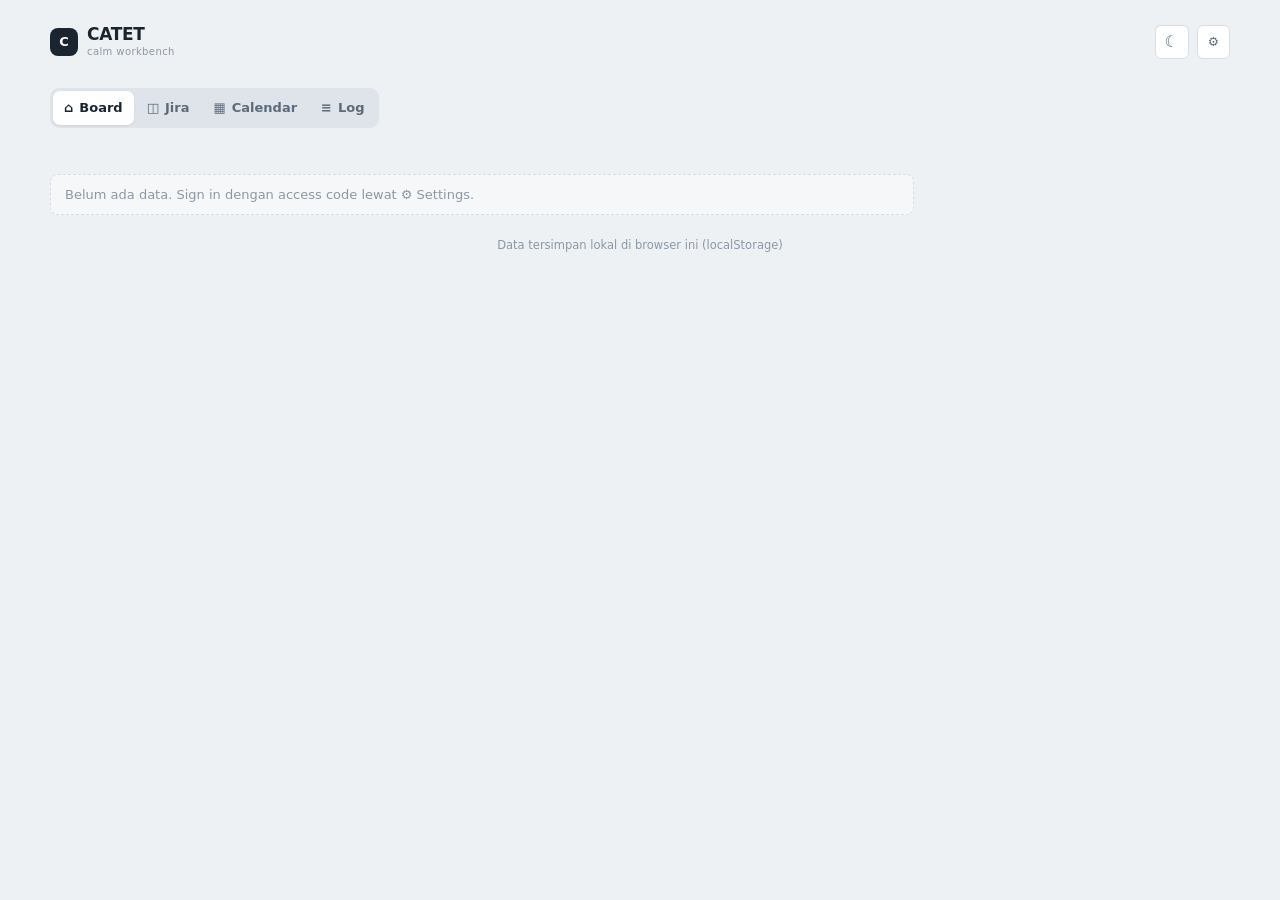
==== commit ea01df28: "feat: surface unread Weekly Wrapped as a week chip Remove Wrapped from the primary tab bar. Show an " ====
--- a/index.html
+++ b/index.html
@@ -22,6 +22,8 @@
     </div>
     <div class="top-actions">
       <button class="btn-ghost ready-alert-btn" id="ready-alert-btn" type="button" aria-label="Tiket baru siap dites" aria-expanded="false" hidden><span aria-hidden="true">✓</span><span id="ready-alert-count" class="ready-alert-count">0</span></button>
+      <a class="week-chip" id="wrapped-week-chip" href="weekly-wrapped.html" hidden><span class="week-chip-dot" aria-hidden="true"></span><span id="wrapped-week-chip-label" class="week-chip-label"></span></a>
+      <span class="week-chip-status" id="wrapped-week-chip-status" role="status" aria-atomic="true"></span>
       <button class="btn-ghost theme-toggle" id="theme-toggle" type="button" aria-label="Gunakan tema gelap" aria-pressed="false">☾</button>
       <button class="btn-ghost" id="settings-btn" title="Settings" aria-pressed="false">⚙️</button>
     </div>
@@ -52,7 +54,6 @@
       <button class="tab" id="tab-jira" role="tab" aria-label="Jira" aria-selected="false"><span aria-hidden="true">◫</span><span class="tab-label">Jira</span></button>
       <button class="tab" id="tab-kalender" role="tab" aria-label="Calendar" aria-selected="false"><span aria-hidden="true">▦</span><span class="tab-label">Calendar</span></button>
       <button class="tab" id="tab-log" role="tab" aria-label="Work log" aria-selected="false"><span aria-hidden="true">≡</span><span class="tab-label">Log</span></button>
-      <a class="tab tab-link" id="tab-wrapped" href="weekly-wrapped.html" role="tab" aria-label="Weekly Wrapped" aria-selected="false"><span aria-hidden="true">◉</span><span class="tab-label">Wrapped</span></a>
     </nav>
     <input type="search" id="search" placeholder="Search tasks / tickets / logs…" aria-label="Cari">
   </div>
@@ -124,6 +125,46 @@
   <div id="worklog" class="hidden"></div>
 
   <div id="settingsview" class="hidden">
+    <section class="section weekly-checkin-section" id="weekly-checkin-section">
+      <div class="section-head weekly-checkin-head">
+        <div><span class="section-eyebrow">Weekly Wrapped input</span><h2>Weekly check-in</h2><p id="weekly-period-label"></p></div>
+        <a class="btn-ghost tab-link" href="weekly-wrapped.html">Open Wrapped →</a>
+      </div>
+      <details class="weekly-advanced" id="weekly-advanced">
+        <summary>Advanced</summary>
+        <p class="weekly-help">Form start/end-week opsional. Koreksi report ada di Wrapped: Looks right, Ada yang salah, atau Yang terlewat.</p>
+        <div class="weekly-checkin-grid">
+        <form class="routine-card weekly-form" id="weekly-start-form">
+          <div class="weekly-form-head"><div><span class="section-eyebrow">Start of week</span><h3>Commit to outcomes</h3></div><button class="btn-ghost" id="weekly-add-outcome" type="button">+ Outcome</button></div>
+          <p class="weekly-help">Maksimal tiga hasil, bukan daftar aktivitas. Setiap outcome wajib punya definition of done.</p>
+          <div id="weekly-outcomes"></div>
+          <label class="weekly-field"><span>Capacity exception</span><textarea name="capacityException" rows="2" maxlength="1000" placeholder="Cuti, incident, meeting besar, atau constraint lain (optional)"></textarea></label>
+          <div class="weekly-form-foot"><span class="weekly-form-status" role="status"></span><button class="btn-solid" type="submit">Save commitment</button></div>
+        </form>
+
+        <form class="routine-card weekly-form" id="weekly-end-form">
+          <div class="weekly-form-head"><div><span class="section-eyebrow">End of week</span><h3>Reflect with evidence</h3></div></div>
+          <p class="weekly-help">Isi singkat dan konkret. Ini context manusia untuk engine privat, bukan diagnosis performa otomatis.</p>
+          <div class="weekly-reflection-grid">
+            <label class="weekly-field"><span>Highest impact *</span><textarea name="highestImpact" rows="2" maxlength="1500"></textarea></label>
+            <label class="weekly-field"><span>Hidden work</span><textarea name="hiddenWork" rows="2" maxlength="1500"></textarea></label>
+            <label class="weekly-field"><span>Unfinished / failed *</span><textarea name="unfinished" rows="2" maxlength="1500"></textarea></label>
+            <label class="weekly-field"><span>Decision to change *</span><textarea name="decisionToChange" rows="2" maxlength="1500"></textarea></label>
+            <label class="weekly-field weekly-wide"><span>External feedback</span><textarea name="externalFeedback" rows="2" maxlength="1500"></textarea></label>
+            <label class="weekly-field weekly-wide"><span>Rating context</span><textarea name="wellbeingContext" rows="2" maxlength="1000" placeholder="Kenapa focus, energy, atau load berada di angka tersebut? (optional)"></textarea></label>
+          </div>
+          <p class="weekly-help">Skala 1–5: focus/energy makin tinggi makin baik; load 5 berarti beban paling berat.</p>
+          <div class="weekly-ratings">
+            <label class="weekly-rating"><span>Focus</span><select name="focus" aria-label="Focus score"><option>1</option><option>2</option><option selected>3</option><option>4</option><option>5</option></select></label>
+            <label class="weekly-rating"><span>Energy</span><select name="energy" aria-label="Energy score"><option>1</option><option>2</option><option selected>3</option><option>4</option><option>5</option></select></label>
+            <label class="weekly-rating"><span>Load</span><select name="load" aria-label="Load score"><option>1</option><option>2</option><option selected>3</option><option>4</option><option>5</option></select></label>
+          </div>
+          <div class="weekly-form-foot"><span class="weekly-form-status" role="status"></span><button class="btn-solid" type="submit">Save reflection</button></div>
+        </form>
+        </div>
+      </details>
+    </section>
+
     <div id="settings-access"></div>
 
     <section class="section s-jira" style="margin-top:18px">
@@ -140,7 +181,7 @@
       <div class="section-head"><h2>Backup</h2></div>
       <div class="routine-card">
         <div class="routine-row">
-          <span class="r-text">Unduh atau pulihkan semua data (tugas, rutinitas, sprint, log kerja) sebagai file .json — jaring pengaman yang tidak bergantung ke sinkron cloud.</span>
+          <span class="r-text">Unduh atau pulihkan semua data (tugas, rutinitas, sprint, log kerja, weekly check-in) sebagai file .json — jaring pengaman yang tidak bergantung ke sinkron cloud.</span>
           <button class="btn-line" id="export-btn" title="Unduh cadangan semua data sebagai file .json">⬇<span class="btn-label"> Export</span></button>
           <button class="btn-line" id="import-btn" title="Pulihkan data dari file .json (mengganti data di browser ini)">⬆<span class="btn-label"> Import</span></button>
           <input type="file" id="import-file" accept="application/json,.json" hidden>
@@ -169,6 +210,8 @@
 <script src="assets/js/board.js"></script>
 <script src="assets/js/worklog.js"></script>
 <script src="assets/js/reminders.js"></script>
+<script src="assets/js/weekly-checkin.js"></script>
+<script src="assets/js/weekly-wrapped-signal.js"></script>
 <script src="assets/js/sync.js"></script>
 <script src="assets/js/backup.js"></script>
 <script src="assets/js/settings.js"></script>
--- a/assets/css/styles.css
+++ b/assets/css/styles.css
@@ -116,7 +116,7 @@
   }
 
   button { font: inherit; color: inherit; cursor: pointer; border: none; background: none; }
-  button:focus-visible, input:focus-visible, select:focus-visible {
+  button:focus-visible, input:focus-visible, select:focus-visible, textarea:focus-visible {
     outline: 2px solid var(--focus-ring); outline-offset: 2px;
   }
   /* Hilangkan jeda tap 300ms + cegah pull-to-refresh tak sengaja di HP. */
--- a/assets/css/calm-workbench.css
+++ b/assets/css/calm-workbench.css
@@ -26,6 +26,31 @@
 .theme-toggle { width:34px; height:34px; padding:0; display:grid; place-items:center; font-size:16px; }
 .ready-alert-btn { position:relative; min-width:46px; height:34px; padding:0 8px; display:flex; align-items:center; justify-content:center; gap:5px; border-color:color-mix(in srgb,var(--accent) 42%,var(--line)); color:var(--accent); background:var(--accent-soft); }
 .ready-alert-btn[hidden] { display:none; }
+.week-chip {
+  position:relative; display:inline-flex; align-items:center; gap:7px;
+  min-height:34px; padding:0 11px 0 9px; border-radius:999px; text-decoration:none;
+  border:1px solid color-mix(in srgb,var(--accent) 50%,var(--line));
+  background:var(--accent-soft); color:var(--accent); font-size:12px; font-weight:700;
+  letter-spacing:.04em; white-space:nowrap;
+}
+.week-chip[hidden] { display:none; }
+.week-chip:focus-visible { outline:2px solid var(--focus-ring); outline-offset:2px; }
+.week-chip-dot {
+  width:7px; height:7px; border-radius:50%; background:var(--accent);
+  box-shadow:0 0 0 3px color-mix(in srgb,var(--accent) 22%,transparent);
+  animation: weekChipPulse 2.4s var(--ease, cubic-bezier(.2,.6,.2,1)) infinite;
+}
+@keyframes weekChipPulse {
+  0%, 100% { box-shadow:0 0 0 3px color-mix(in srgb,var(--accent) 18%,transparent); }
+  50% { box-shadow:0 0 0 5px color-mix(in srgb,var(--accent) 8%,transparent); }
+}
+@media (prefers-reduced-motion: reduce) {
+  .week-chip-dot { animation: none; }
+}
+.week-chip-status {
+  position:absolute; width:1px; height:1px; padding:0; margin:-1px; overflow:hidden;
+  clip:rect(0,0,0,0); white-space:nowrap; border:0;
+}
 .ready-alert-count { min-width:18px; height:18px; padding:0 5px; border-radius:999px; display:grid; place-items:center; font-size:10px; font-weight:800; line-height:1; color:var(--accent-ink); background:var(--accent); }
 .ready-alert-panel { border:1px solid color-mix(in srgb,var(--accent) 30%,var(--line)); border-radius:12px; padding:14px; background:var(--surface); box-shadow:var(--shadow); }
 .ready-alert-head { display:flex; align-items:flex-start; justify-content:space-between; gap:16px; }
@@ -117,6 +142,44 @@
 .context-check { width:16px; height:16px; border:1px solid var(--line); border-radius:5px; display:grid; place-items:center; color:var(--accent); font-size:10px; }
 .context-routine time { color:var(--ink-faint); font-size:10px; }
 .context-routine.done > span:nth-child(2) { text-decoration:line-through; color:var(--ink-faint); }
+
+/* Weekly check-in — input contract for the private Wrapped engine. */
+.weekly-checkin-section { margin-bottom:18px; border-color:color-mix(in srgb,var(--accent) 26%,var(--line)); }
+.weekly-checkin-head { align-items:flex-start; gap:12px; }
+.weekly-checkin-head h2,.weekly-form-head h3 { margin:2px 0 0; }
+.weekly-checkin-head p { margin:4px 0 0; color:var(--ink-muted); font-size:11px; }
+.section-eyebrow { color:var(--accent); font-size:9px; font-weight:750; letter-spacing:.12em; text-transform:uppercase; }
+.weekly-checkin-grid { display:grid; grid-template-columns:minmax(0,1fr) minmax(0,1fr); gap:12px; padding:0 12px 12px; }
+.weekly-advanced { margin:0 12px 12px; padding:10px 12px 12px; border:1px solid var(--line); border-radius:10px; background:var(--surface); }
+.weekly-advanced > summary { cursor:pointer; min-height:44px; display:flex; align-items:center; font-weight:700; color:var(--accent); }
+.weekly-advanced .weekly-help { margin:6px 0 10px; }
+.weekly-form { display:grid; gap:12px; padding:14px; border:1px solid var(--line); border-radius:10px; background:var(--surface); }
+.weekly-form-head,.weekly-form-foot,.weekly-outcome-meta,.weekly-ratings { display:flex; align-items:center; gap:8px; }
+.weekly-form-head { justify-content:space-between; align-items:flex-start; }
+.weekly-form-head h3 { font-size:14px; }
+.weekly-help { margin:0; color:var(--ink-muted); font-size:10.5px; line-height:1.5; }
+#weekly-outcomes { display:grid; gap:9px; }
+.weekly-outcome-row { display:grid; grid-template-columns:24px minmax(0,1fr); gap:8px; padding-top:10px; border-top:1px solid var(--line); }
+.weekly-outcome-row:first-child { padding-top:0; border-top:0; }
+.weekly-outcome-number { padding-top:9px; color:var(--ink-faint); font-size:10px; }
+.weekly-outcome-fields { display:grid; gap:7px; min-width:0; }
+.weekly-control { display:grid; gap:4px; min-width:0; color:var(--ink-muted); font-size:9.5px; font-weight:650; }
+.weekly-outcome-meta { align-items:stretch; }
+.weekly-outcome-meta .weekly-control:first-child { flex:0 0 104px; }
+.weekly-outcome-meta .weekly-control:last-child { flex:1 1 auto; }
+.weekly-outcome-meta select { width:100%; }
+.weekly-field { display:grid; gap:5px; min-width:0; color:var(--ink-muted); font-size:10px; font-weight:650; }
+.weekly-field textarea,.weekly-outcome-fields input,.weekly-outcome-fields select,.weekly-rating select { width:100%; min-width:0; border:1px solid var(--line); border-radius:8px; background:var(--surface-2); color:var(--ink); font:inherit; }
+.weekly-field textarea { padding:9px 10px; resize:vertical; line-height:1.45; }
+.weekly-outcome-fields input,.weekly-outcome-fields select,.weekly-rating select { min-height:36px; padding:7px 9px; }
+.weekly-reflection-grid { display:grid; grid-template-columns:1fr 1fr; gap:9px; }
+.weekly-wide { grid-column:1 / -1; }
+.weekly-ratings { display:grid; grid-template-columns:repeat(3,1fr); }
+.weekly-rating { display:grid; gap:5px; color:var(--ink-muted); font-size:10px; font-weight:650; }
+.weekly-form-foot { justify-content:space-between; margin-top:auto; }
+.weekly-form-status { min-height:16px; color:var(--ink-muted); font-size:10px; }
+.weekly-form-status.error { color:var(--late); }
+
 footer.foot { margin-top:8px; }
 @media (max-width: 760px) {
   body { padding:10px max(10px, env(safe-area-inset-right)) calc(64px + env(safe-area-inset-bottom)) max(10px, env(safe-area-inset-left)); overflow-x:hidden; }
@@ -128,6 +191,7 @@
   .top-actions { flex:none; gap:6px; }
   .top-actions .btn-ghost { min-width:40px; min-height:40px; padding:6px; }
   .ready-alert-btn { min-width:52px !important; padding-inline:7px !important; }
+  .week-chip { min-height:44px; padding:0 10px 0 9px; font-size:12px; }
   .ready-alert-panel { padding:12px; }
   .ready-alert-head { gap:10px; }
   .ready-alert-head p { font-size:11px; }
@@ -194,6 +258,19 @@
   .kal-month-head { flex-wrap:wrap; }
   .kal-month, .kal-cell { min-width:0; }
   .settings-section, .akses-box { min-width:0; }
+  .weekly-checkin-grid { grid-template-columns:1fr; padding-inline:10px; }
+  .weekly-form { padding:12px 10px; }
+  .weekly-checkin-head > .tab-link { width:100%; min-height:44px; text-align:center; }
+  .weekly-reflection-grid { grid-template-columns:1fr; }
+  .weekly-wide { grid-column:auto; }
+  .weekly-outcome-meta { display:grid; grid-template-columns:1fr; }
+  .weekly-outcome-meta .weekly-control:first-child { width:100%; }
+  .weekly-outcome-fields input,.weekly-outcome-fields select { min-height:44px; }
+  .weekly-ratings { grid-template-columns:repeat(3,minmax(0,1fr)); }
+  .weekly-rating select { min-height:44px; }
+  #weekly-add-outcome { min-height:44px; }
+  .weekly-form-foot { align-items:stretch; flex-direction:column; }
+  .weekly-form-foot .btn-solid { min-height:44px; }
   .settings-row, .akses-row { flex-wrap:wrap; align-items:flex-start; }
   .settings-row > div, .akses-row > div { flex:1 1 180px; min-width:0; overflow-wrap:anywhere; }
   .settings-row .btn-line, .settings-row .btn-solid, .akses-row .btn-line, .akses-row .btn-solid { min-height:42px; }
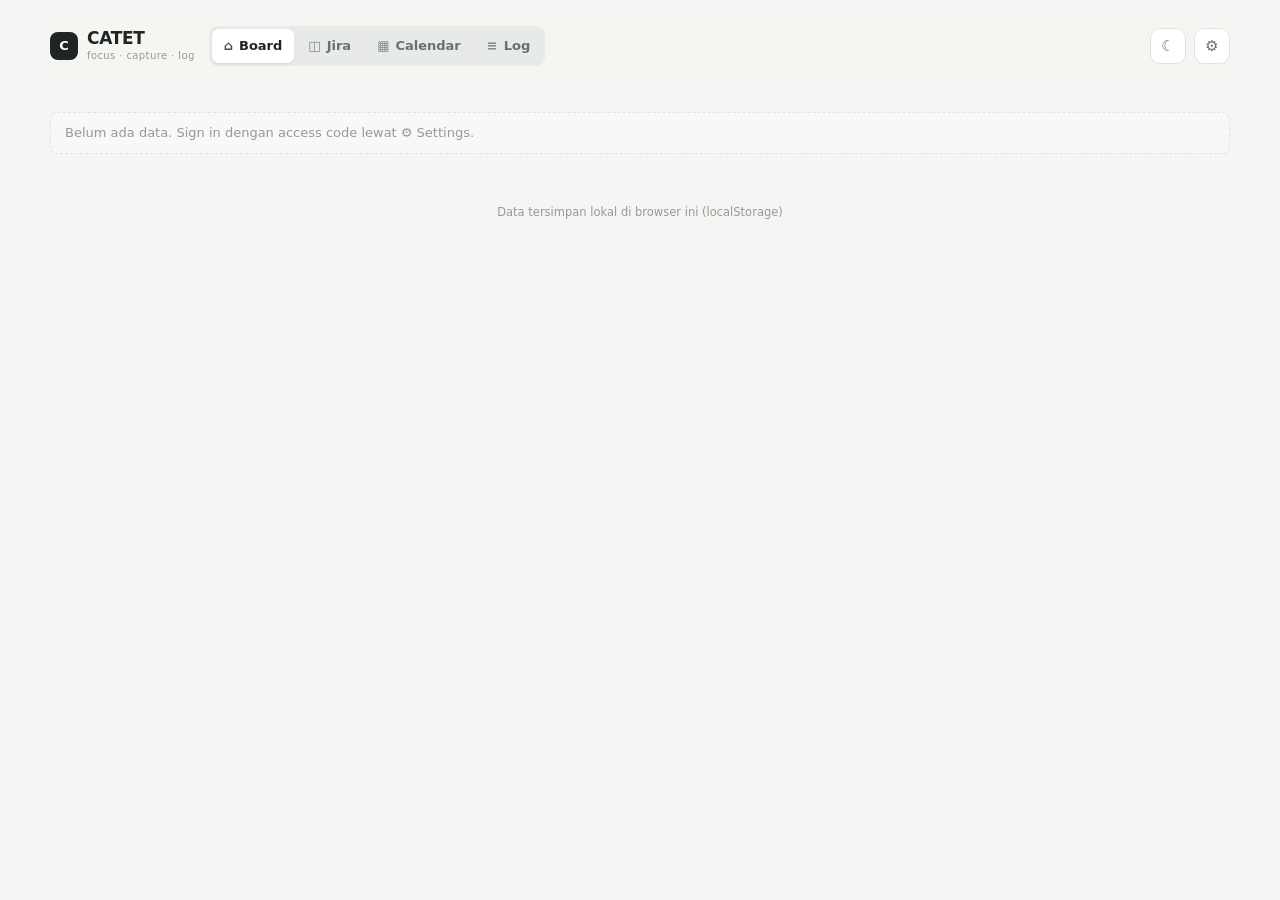
==== commit 2f533d17: "style: polish CATET UI for desktop and mobile - Single sticky header: brand, tabs, search and action" ====
--- a/index.html
+++ b/index.html
@@ -2,7 +2,7 @@
 <html lang="id">
 <head>
 <meta charset="utf-8">
-<meta name="viewport" content="width=device-width, initial-scale=1">
+<meta name="viewport" content="width=device-width, initial-scale=1, viewport-fit=cover, interactive-widget=resizes-content">
 <title>Catet — catatan cepat berprioritas</title>
 <meta name="theme-color" content="#0e7a6f">
 <link rel="manifest" href="manifest.webmanifest">
@@ -18,14 +18,23 @@
   <header class="top">
     <div class="brand">
       <span class="brand-mark" aria-hidden="true">C</span>
-      <div><h1>CATET</h1><span class="tag">calm workbench</span></div>
+      <div><h1>CATET</h1><span class="tag">focus · capture · log</span></div>
+    </div>
+    <div class="tabs-row">
+      <nav class="tabs" role="tablist" aria-label="Tampilan">
+        <button class="tab" id="tab-papan" role="tab" aria-label="Board" aria-selected="true"><span aria-hidden="true">⌂</span><span class="tab-label">Board</span></button>
+        <button class="tab" id="tab-jira" role="tab" aria-label="Jira" aria-selected="false"><span aria-hidden="true">◫</span><span class="tab-label">Jira</span></button>
+        <button class="tab" id="tab-kalender" role="tab" aria-label="Calendar" aria-selected="false"><span aria-hidden="true">▦</span><span class="tab-label">Calendar</span></button>
+        <button class="tab" id="tab-log" role="tab" aria-label="Work log" aria-selected="false"><span aria-hidden="true">≡</span><span class="tab-label">Log</span></button>
+      </nav>
+      <input type="search" id="search" placeholder="Search tasks / tickets / logs…" aria-label="Cari">
     </div>
     <div class="top-actions">
       <button class="btn-ghost ready-alert-btn" id="ready-alert-btn" type="button" aria-label="Tiket baru siap dites" aria-expanded="false" hidden><span aria-hidden="true">✓</span><span id="ready-alert-count" class="ready-alert-count">0</span></button>
       <a class="week-chip" id="wrapped-week-chip" href="weekly-wrapped.html" hidden><span class="week-chip-dot" aria-hidden="true"></span><span id="wrapped-week-chip-label" class="week-chip-label"></span></a>
       <span class="week-chip-status" id="wrapped-week-chip-status" role="status" aria-atomic="true"></span>
       <button class="btn-ghost theme-toggle" id="theme-toggle" type="button" aria-label="Gunakan tema gelap" aria-pressed="false">☾</button>
-      <button class="btn-ghost" id="settings-btn" title="Settings" aria-pressed="false">⚙️</button>
+      <button class="btn-ghost" id="settings-btn" aria-label="Settings" title="Settings" aria-pressed="false">⚙&#xFE0E;</button>
     </div>
   </header>
 
@@ -48,15 +57,6 @@
     </div>
   </section>
 
-  <div class="tabs-row">
-    <nav class="tabs" role="tablist" aria-label="Tampilan">
-      <button class="tab" id="tab-papan" role="tab" aria-label="Board" aria-selected="true"><span aria-hidden="true">⌂</span><span class="tab-label">Board</span></button>
-      <button class="tab" id="tab-jira" role="tab" aria-label="Jira" aria-selected="false"><span aria-hidden="true">◫</span><span class="tab-label">Jira</span></button>
-      <button class="tab" id="tab-kalender" role="tab" aria-label="Calendar" aria-selected="false"><span aria-hidden="true">▦</span><span class="tab-label">Calendar</span></button>
-      <button class="tab" id="tab-log" role="tab" aria-label="Work log" aria-selected="false"><span aria-hidden="true">≡</span><span class="tab-label">Log</span></button>
-    </nav>
-    <input type="search" id="search" placeholder="Search tasks / tickets / logs…" aria-label="Cari">
-  </div>
 
   <div class="desktop-shell board-view">
   <main id="board-main">
@@ -67,7 +67,8 @@
   <section class="capture" aria-label="Tambah catatan">
     <div class="capture-row1">
       <span class="capture-plus" aria-hidden="true">+</span>
-      <input type="text" id="cap-text" placeholder="Apa yang perlu kamu catat?" autofocus>
+      <label class="capture-label" for="cap-text">Quick capture</label>
+      <input type="text" id="cap-text" placeholder="Apa yang perlu kamu catat?" enterkeyhint="done">
       <button class="btn-ghost capture-more" id="capture-more" type="button" aria-expanded="false" aria-controls="capture-options">Options</button>
       <button class="btn-line" id="cap-run" title="Simpan lalu langsung jadikan In progress">▶ Run</button>
       <button class="btn-solid" id="cap-save">Save</button>
--- a/assets/css/styles.css
+++ b/assets/css/styles.css
@@ -596,6 +596,7 @@
   .log-dot.p-rendah { background: var(--p-rendah); }
   .log-dot.p-rutin { background: var(--accent); }
   .log-dot.p-sprint { background: var(--p-tinggi); }
+  .log-dot.p-kalender { background: #7f9f8b; }
   .log-text { flex: 1 1 auto; min-width: min(18ch, 100%); overflow-wrap: break-word; font-size: 14px; }
   .log-mins {
     font-size: 11px; font-weight: 600; padding: 1px 8px; border-radius: 999px;
@@ -604,6 +605,9 @@
   .log-entry .icon-btn { width: 24px; height: 24px; font-size: 12px; align-self: center; }
   /* input inline pengganti badge menit saat durasi sedang diedit */
   .log-mins-input { width: 5.5em; font-size: 12px; padding: 1px 6px; }
+  .log-note { margin-top: 6px; }
+  .log-note summary { cursor: pointer; color: var(--accent); font-size: 12px; min-height: 24px; }
+  .log-note-input { box-sizing: border-box; width: 100%; margin-top: 4px; padding: 8px; resize: vertical; font: inherit; color: var(--ink); background: var(--surface); border: 1px solid var(--line); border-radius: 6px; }
 
   /* Today's meetings (Google Calendar) */
   .cal-row { display: flex; align-items: baseline; gap: 10px; padding: 6px 0; border-top: 1px dashed var(--line); }
--- a/assets/css/calm-workbench.css
+++ b/assets/css/calm-workbench.css
@@ -1,6 +1,6 @@
 /* Calm Workbench visual layer — hierarchy-first, no external assets. */
-:root {
-  --bg: #f4f5f2; --surface: #fff; --surface-2: #f8f8f6;
+:root, :root[data-theme="light"] {
+  --bg: #f5f6f3; --surface: #fff; --surface-2: #f8f8f6;
   --ink: #1e2522; --ink-muted: #68726d; --ink-faint: #929b96; --line: #dfe3df;
   --accent: #147d6f; --accent-soft: #e6f2ef; --accent-ink: #fff; --focus-ring: #147d6f;
   --focus-surface: linear-gradient(135deg,#173b36,#0e6358);
@@ -181,48 +181,87 @@
 .weekly-form-status.error { color:var(--late); }
 
 footer.foot { margin-top:8px; }
+.capture-label, .task-action-label, .kal-mobile-count { display:none; }
+.kal-cell { text-align:left; border-radius:0; }
+.focus-card:not(.empty) .focus-text a { color:inherit; text-decoration:underline; text-underline-offset:3px; }
+.focus-card:not(.empty) .focus-text a:hover { color:inherit; }
+
 @media (max-width: 760px) {
-  body { padding:10px max(10px, env(safe-area-inset-right)) calc(64px + env(safe-area-inset-bottom)) max(10px, env(safe-area-inset-left)); overflow-x:hidden; }
+  :root { --ink-faint:var(--ink-muted); }
+  html:has(#board-main) { scroll-padding-block:72px calc(88px + env(safe-area-inset-bottom)); }
+  body:has(#board-main) { padding:max(10px, env(safe-area-inset-top)) max(12px, env(safe-area-inset-right)) calc(88px + env(safe-area-inset-bottom)) max(12px, env(safe-area-inset-left)); }
+  body:has(#board-main) input, body:has(#board-main) textarea, body:has(#board-main) select,
+  #search, .capture input[type="text"],
+  .weekly-field textarea, .weekly-outcome-fields input, .weekly-outcome-fields select,
+  .weekly-rating select { font-size:16px; }
+  button, a, summary { touch-action:manipulation; }
+  button:focus-visible, a:focus-visible, summary:focus-visible { outline:2px solid var(--focus-ring); outline-offset:2px; }
+  .icon-btn, .log-entry .icon-btn { min-width:44px; min-height:44px; }
+  .app .btn-line, .app .btn-solid, .context-routine, .pr-merge-ack { min-height:44px; }
+  .task-text, .jira-summary, .log-text { font-size:16px; line-height:1.5; }
+  .task-meta { font-size:12px; gap:6px 8px; }
+  .section-head h2, .context-head h2 { font-size:13px; }
+
   .app { gap:10px; width:100%; min-width:0; }
   .app > *, .desktop-shell > *, #board-main > *, #board-sidebar > *,
   #jiraview > *, #calview > *, #worklog > *, #settingsview > * { min-width: 0; max-width: 100%; }
   header.top, .brand, .brand > div { min-width:0; }
+  body:has(#board-main) header.top { height:auto; min-height:48px; flex-wrap:wrap; gap:8px; }
+  body:has(#board-main) .brand-mark { display:none; }
   .brand .tag { display:none; }
   .top-actions { flex:none; gap:6px; }
-  .top-actions .btn-ghost { min-width:40px; min-height:40px; padding:6px; }
+  .top-actions .btn-ghost { min-width:44px; min-height:44px; padding:6px; }
   .ready-alert-btn { min-width:52px !important; padding-inline:7px !important; }
   .week-chip { min-height:44px; padding:0 10px 0 9px; font-size:12px; }
   .ready-alert-panel { padding:12px; }
   .ready-alert-head { gap:10px; }
   .ready-alert-head p { font-size:11px; }
   .ready-alert-item-top { align-items:flex-start; }
-  .tabs-row { min-width:0; gap:7px; }
-  .tabs { width: 100%; min-width:0; justify-content:space-between; }
-  .tab-label { display:none; }
-  .tab { flex: 1 1 0; min-width:0; min-height:42px; justify-content:center; padding:7px 5px; }
+  .tabs-row { min-width:0; gap:7px; padding:4px 0 8px; top:0; }
+  .tabs-row:has(#search.hidden) { padding:0; }
+  /* ponytail: reuse the four existing tabs; no second navigation state. */
+  .tabs { width: 100%; min-width:0; justify-content:space-between;
+    position:fixed; inset:auto 0 0; z-index:30; border-radius:0;
+    border-top:1px solid var(--line); background:var(--surface);
+    padding:6px max(8px, env(safe-area-inset-right)) calc(6px + env(safe-area-inset-bottom)) max(8px, env(safe-area-inset-left)); gap:8px;
+  }
+  :root[data-theme="dark"] .tabs { background:var(--surface); }
+  .tabs .tab[aria-selected="true"] { color:var(--accent); background:var(--accent-soft); box-shadow:none; }
+  .tab > [aria-hidden] { font-size:21px; line-height:1; }
+
+  .tab-label { display:inline; font-size:12px; white-space:nowrap; }
+  .tab { flex: 1 1 0; min-width:0; min-height:52px; justify-content:center; flex-direction:column; gap:4px; padding:5px 2px; }
   #search { flex:1 1 100%; width:100%; min-width:0; max-width:none; min-height:42px; order:2; }
   .desktop-shell { grid-template-columns: 1fr; }
   #board-sidebar { position:static; order:2; }
   .focus-card:not(.empty) { padding:16px; }
   .focus-card:not(.empty) .focus-text { font-size:17px; }
   .focus-meta { gap:5px 8px; overflow-wrap:anywhere; }
-  .focus-actions { display:grid; grid-template-columns:1fr; gap:8px; }
+  .focus-card .focus-actions { display:grid; grid-template-columns:repeat(2,minmax(0,1fr)); gap:8px; }
+  .focus-actions > button:last-child { grid-column:1 / -1; }
   .focus-actions > button { width:100%; min-width:0; min-height:44px; padding:9px 10px; white-space:normal; }
   .capture { padding:10px; }
-  .capture-row { align-items:stretch; }
-  .capture-row > input { flex-basis:100%; min-width:0; min-height:44px; }
-  .capture-row .btn-solid, .capture-row .btn-line { flex:1 1 calc(50% - 4px); min-width:0; min-height:42px; }
+  .capture-row1 { display:grid; grid-template-columns:repeat(3,minmax(0,1fr)); align-items:stretch; gap:8px; }
+  .capture-label { display:block; grid-column:1 / -1; font-size:12px; font-weight:650; color:var(--ink-muted); }
+  .capture-row1 .capture-plus { display:none; }
+  .capture-row1 > input { grid-column:1 / -1; width:100%; min-width:0; min-height:44px; }
+  .capture-row1 button { min-width:0; min-height:44px; }
   .capture-row2, .capture-row3 { gap:10px; min-width:0; }
   .capture-row2 .cap-group, .capture-row3 .cap-group { width:100%; min-width:0; }
   .capture-row2 input[type="datetime-local"] { width:100%; max-width:100%; min-width:0; }
-  .chip { min-height:36px; display:inline-flex; align-items:center; }
-  .capture-more { min-width:42px; }
-  #cap-run { display:none; }
+  .chip { min-height:44px; display:inline-flex; align-items:center; }
+  .capture .cap-hint { display:none; }
+  .capture-more { min-width:42px; font-size:13px; }
+  #cap-run { display:block; }
   li.task { flex-wrap:wrap; padding:10px 9px; gap:8px; }
-  .task-body { flex:1 1 calc(100% - 34px); min-width:0; }
+  .task .check { width:44px; height:44px; flex:0 0 44px; }
+  .task-body { flex:1 1 calc(100% - 60px); min-width:0; }
   .task-text, .task-meta, .effort-badge { overflow-wrap:anywhere; }
-  .task-actions { width: 100%; flex:1 0 100%; justify-content:flex-end; gap:8px; padding-left:30px; }
-  .task-actions .icon-btn { width:40px; height:40px; }
+  .task-actions { width: 100%; flex:1 0 100%; justify-content:flex-end; gap:8px; padding-left:0; }
+  .task-action-label { display:inline; font-size:12px; }
+  .task-actions .icon-btn:has(.task-action-label) { width:auto; padding-inline:12px; gap:6px; background:var(--surface-2); }
+  .task-actions .danger { margin-left:auto; }
+  .task-actions .icon-btn { width:44px; height:44px; }
   .task-editor { min-width:0; padding-left:0; }
   .task-editor .cap-group { align-items:stretch; }
   .task-editor .cap-label { flex-basis:100%; }
@@ -247,6 +286,7 @@
   .sprint-prd-form input, .sprint-prd-form .btn-solid { width:100%; min-width:0; min-height:42px; }
   .sprint-prd-error { grid-column:1; }
   .jira-import { padding-inline:10px; }
+  .routine-manage > summary { max-width:100%; white-space:normal; overflow-wrap:anywhere; min-height:44px; }
   .jira-import-row { align-items:stretch; }
   .jira-import input, .jira-import select, .jira-import .btn-solid, .jira-import .btn-line { width:100%; max-width:100%; min-width:0; min-height:42px; }
   .log-day { padding:10px; }
@@ -255,7 +295,22 @@
   .log-entry { align-items:flex-start; gap:7px 8px; }
   .log-entry .log-text { flex-basis: calc(100% - 28px); min-width:0; overflow-wrap:anywhere; }
   .log-entry .log-badges, .log-entry .log-actions { margin-left:28px; max-width:calc(100% - 28px); }
-  .kal-month-head { flex-wrap:wrap; }
+  .kal-topbar { display:grid; grid-template-columns:44px minmax(0,1fr) 44px auto; gap:6px; }
+  .kal-bulan-label { min-width:0; font-size:16px; text-align:center; }
+  .kal-topbar .btn-line { margin-left:0; }
+  .kal-month { gap:2px; }
+  .kal-cell { min-height:54px; padding:4px 2px; align-items:center; }
+  .kal-cell .kal-num { font-size:14px; }
+  .kal-cell-evs { display:none; }
+  .kal-mobile-count { display:block; color:var(--accent); font-size:11px; line-height:1.2; }
+  .cal-day-head { flex-wrap:wrap; }
+  .cal-row { flex-wrap:wrap; }
+  .cal-row .cal-text { min-width:0; flex-basis:calc(100% - 90px); }
+  .cal-row .cal-loc { overflow-wrap:anywhere; max-width:100%; }
+  .log-entry .log-mins, .log-note summary { min-height:44px; display:inline-flex; align-items:center; }
+  .routine-row { flex-wrap:wrap; gap:8px; }
+  .routine-row .r-text { flex-basis:100%; }
+
   .kal-month, .kal-cell { min-width:0; }
   .settings-section, .akses-box { min-width:0; }
   .weekly-checkin-grid { grid-template-columns:1fr; padding-inline:10px; }
@@ -279,10 +334,240 @@
 @media (max-width: 360px) {
   body { padding-inline:max(8px, env(safe-area-inset-left)); }
   .brand .tag { display: none; }
-  .tabs { padding:3px; gap:2px; }
+  .tabs { gap:4px; }
   .tab { padding-inline:4px; }
   .capture-row .btn-solid, .capture-row .btn-line { flex-basis:100%; }
   .task-actions { padding-left:0; justify-content:space-between; }
-  .task-actions .icon-btn { flex:1 1 40px; }
+  .task-actions .icon-btn { flex:none; }
   .kal-bulan-label { flex-basis:100%; }
 }
+
+/* ---- UI polish (Okt 2026): satu header, tipografi tenang, baris tugas ringkas. ---- */
+:root { --divider: color-mix(in srgb, var(--line) 70%, transparent); --radius: 12px; }
+body { font-feature-settings: "cv11", "ss01"; -webkit-font-smoothing: antialiased; }
+/* Angka tetap rata kolom, tanpa font mesin ketik di mana-mana. */
+.mono { font-family: inherit; font-variant-numeric: tabular-nums; }
+::selection { background: color-mix(in srgb, var(--accent) 24%, transparent); }
+
+/* Header: brand · tab · cari · aksi dalam satu bar yang menempel di atas. */
+header.top {
+  position: sticky; top: 0; z-index: 25; height: auto; min-height: 56px;
+  display: flex; align-items: center; gap: 14px; padding: 8px 0;
+  background: color-mix(in srgb, var(--bg) 86%, transparent);
+  -webkit-backdrop-filter: saturate(1.4) blur(12px); backdrop-filter: saturate(1.4) blur(12px);
+}
+.brand { flex: none; }
+.tabs-row { position: static; flex: 1 1 auto; min-width: 0; padding: 0; background: none; gap: 12px; justify-content: flex-start; flex-wrap: nowrap; }
+.tabs-row #search { margin-left: auto; flex: 0 1 240px; min-width: 120px; min-height: 36px; padding: 7px 12px 7px 32px;
+  border-radius: 10px; border-color: var(--line);
+  background: var(--surface) no-repeat 11px 50% / 14px url("data:image/svg+xml,%3Csvg xmlns='http://www.w3.org/2000/svg' viewBox='0 0 24 24' fill='none' stroke='%23929b96' stroke-width='2.2' stroke-linecap='round'%3E%3Ccircle cx='11' cy='11' r='7'/%3E%3Cpath d='m20 20-3.5-3.5'/%3E%3C/svg%3E"); }
+.tabs-row #search:focus { border-color: var(--accent); }
+.tab { font-weight: 600; font-size: 13px; padding: 7px 12px; }
+.tab > [aria-hidden] { opacity: .8; }
+.top-actions { flex: none; align-items: center; }
+.top-actions [hidden] { display: none !important; }
+.top-actions .btn-ghost:not(.ready-alert-btn) { height: 36px; min-width: 36px; display: grid; place-items: center; border-radius: 10px; font-size: 15px; color: var(--ink-muted); }
+.top-actions #settings-btn[aria-pressed="true"] { color: var(--accent); border-color: var(--accent); background: var(--accent-soft); }
+@media (max-width: 1000px) and (min-width: 761px) {
+  header.top { flex-wrap: wrap; row-gap: 6px; }
+  .tabs-row { order: 3; flex-basis: 100%; }
+}
+
+/* Judul section: satu gaya netral (tak lagi biru/hijau/oranye bercampur). */
+.app .section-head h2, .app .section h2, .app .cal-day-head h3, .app .log-day-head h3 {
+  color: var(--ink); font-size: 13px; font-weight: 700; letter-spacing: 0; text-transform: none;
+}
+.app .section-head { min-height: 32px; padding: 0 2px; gap: 8px; align-items: center; }
+.app .section-head .count, details.done-wrap summary .count, .cal-day-head .count, .log-day-head .log-sum {
+  font-size: 11px; font-weight: 600; color: var(--ink-muted); letter-spacing: 0;
+}
+.app .section-head h2 + .count, details.done-wrap summary .count {
+  min-width: 20px; padding: 1px 7px; border-radius: 999px; text-align: center;
+  background: color-mix(in srgb, var(--line) 60%, transparent);
+}
+details.done-wrap summary, summary.bulan-label {
+  font-size: 13px; font-weight: 600; letter-spacing: 0; text-transform: none; color: var(--ink-muted);
+  min-height: 32px; align-items: center; padding: 0 2px;
+}
+details.done-wrap summary:hover, summary.bulan-label:hover { color: var(--ink); }
+.section-eyebrow, .ready-alert-eyebrow { letter-spacing: .08em; }
+
+/* Tautan aksi kecil (sync now, + new sprint, clear, import…) sebagai teks aksen. */
+.clear-done { color: var(--accent); font-size: 12px; font-weight: 600; text-decoration: none; padding: 4px 2px; border-radius: 6px; }
+.clear-done:hover { color: var(--accent); text-decoration: underline; text-underline-offset: 3px; }
+details.done-wrap .clear-done { color: var(--ink-muted); font-weight: 500; }
+details.done-wrap .clear-done:hover { color: var(--late); }
+details.routine-manage summary { color: var(--accent); text-decoration: none; font-weight: 600; font-size: 12px; }
+
+/* Pemisah baris: garis tipis solid, bukan putus-putus. */
+.jira-row, .log-entry, .cal-row, .routine-row, .cal-past { border-top: 1px solid var(--divider); }
+.jira-row:first-child, .log-entry:first-child, .cal-row:first-child, .routine-row:first-child { border-top: 0; }
+.routine-card { border-radius: var(--radius); }
+
+/* Kartu fokus: tautan tiket tak lagi bergaris tebal. */
+.focus-card:not(.empty) .focus-text a { text-decoration-thickness: 1px; text-decoration-color: rgba(255,255,255,.45); }
+.focus-card:not(.empty) .focus-meta { font-size: 12.5px; }
+.focus-card.empty { border: 1px dashed var(--line); background: transparent; padding: 14px 16px; }
+
+/* Baris tugas */
+li.task { gap: 10px; align-items: flex-start; transition: background-color .14s var(--ease); }
+li.task:hover { background: color-mix(in srgb, var(--surface-2) 70%, var(--surface)); box-shadow: none; }
+li.task.p-urgent:not(.done) { box-shadow: inset 3px 0 0 var(--p-urgent); }
+li.task.p-tinggi:not(.done) { box-shadow: inset 3px 0 0 var(--p-tinggi); }
+.task-text { line-height: 1.45; }
+.task-text a, .log-text a { color: var(--accent); text-decoration: none; font-weight: 600; }
+.task-text a:hover, .log-text a:hover { text-decoration: underline; text-underline-offset: 3px; }
+.task-meta { gap: 5px 6px; margin-top: 2px; }
+.task .check { width: 18px; height: 18px; margin-top: 3px; border-radius: 6px; border-color: color-mix(in srgb, var(--ink-faint) 80%, transparent); }
+.pr-tag { padding: 1px 7px; border-radius: 999px; font-size: 10.5px; font-weight: 700; letter-spacing: .03em; text-transform: uppercase; }
+.pr-tag.pr-urgent { background: var(--p-urgent-soft); }
+.pr-tag.pr-tinggi { background: var(--p-tinggi-soft); }
+.pr-tag.pr-sedang { background: var(--p-sedang-soft); }
+.pr-tag.pr-rendah { background: var(--p-rendah-soft); }
+.due-badge, .effort-badge, .log-mins, .jira-jam { font-size: 11px; font-weight: 600; padding: 1px 8px; line-height: 18px; }
+.effort-badge { border-color: transparent; background: var(--surface-2); }
+:root[data-theme="dark"] .effort-badge { background: color-mix(in srgb, var(--line) 55%, transparent); }
+.task-stamp { color: var(--ink-faint); font-size: 11px; }
+.task-actions { gap: 2px; align-items: center; }
+.icon-btn { border-radius: 8px; }
+@media (hover: hover) and (min-width: 761px) {
+  /* Aksi baris muncul saat di-hover/fokus — daftar tetap tenang saat dipindai. */
+  li.task:not(.editing) .task-actions { opacity: 0; transition: opacity .12s var(--ease); }
+  li.task:hover .task-actions, li.task:focus-within .task-actions { opacity: 1; }
+  li.task:not(.editing) .task-actions .in-sprint { opacity: 1; }
+}
+
+/* Capture */
+.capture { border-color: var(--line); }
+.capture:focus-within { border-color: color-mix(in srgb, var(--accent) 55%, var(--line)); box-shadow: 0 0 0 3px color-mix(in srgb, var(--accent) 12%, transparent); }
+.capture input[type="text"]:focus-visible { outline: none; }
+.capture .btn-solid, .capture .btn-line, .capture-more { border-radius: 9px; min-height: 34px; }
+
+/* Sidebar & kartu konteks */
+.context-card { border-radius: var(--radius); }
+.context-routine { border-radius: 0; }
+.context-routine:hover > span:nth-child(2) { color: var(--accent); }
+.context-check { border-radius: 6px; width: 18px; height: 18px; }
+.context-routine.done .context-check { background: var(--accent); border-color: var(--accent); color: var(--accent-ink); }
+
+/* Jira */
+a.jira-key { font-size: 11.5px; border-radius: 6px; color: var(--accent); background: var(--accent-soft); border-color: transparent; }
+a.jira-key:hover { border-color: var(--accent); }
+.jira-status { font-size: 11px; padding: 1px 8px; border-radius: 999px; background: var(--surface-2); color: var(--ink-muted); }
+
+/* Log kerja */
+.log-day { border-radius: var(--radius); padding: 14px 16px; gap: 4px; }
+.log-day-head { align-items: center; padding-bottom: 6px; }
+.log-day-head h3 { font-size: 14px; }
+.log-jira-bar { flex-wrap: wrap; gap: 4px 12px; }
+.log-jira-bar .count { font-size: 12px; color: var(--ink-muted); }
+.log-filter .cap-label { margin-right: 4px; }
+.log-time { color: var(--ink-muted); min-width: 3.2em; }
+.log-entry { padding: 9px 0; align-items: center; }
+.log-entry .log-text { align-self: center; }
+.log-note summary { font-weight: 600; }
+
+/* Kalender */
+.kal-topbar { gap: 4px; }
+.kal-bulan-label { order: -1; min-width: 0; margin-right: 10px; font-size: 18px; letter-spacing: -.01em; }
+.kal-topbar .icon-btn { border: 1px solid var(--line); background: var(--surface); color: var(--ink-muted); font-size: 18px; }
+.kal-month { gap: 1px; padding: 0; border-radius: var(--radius); }
+.kal-month > .kal-dow { padding: 8px 0; letter-spacing: .06em; }
+.kal-cell { min-height: 92px; padding: 6px; }
+.kal-month > .kal-cell:nth-child(7n+6), .kal-month > .kal-cell:nth-child(7n) { background: color-mix(in srgb, var(--surface-2) 75%, var(--surface)); }
+.kal-cell.luar { opacity: 1; background: color-mix(in srgb, var(--bg) 70%, var(--surface)); }
+.kal-cell.luar > * { opacity: .5; }
+.kal-ev { padding: 1px 5px 1px 3px; border-radius: 5px; background: var(--accent-soft); color: var(--ink); }
+.cal-time { color: var(--accent); font-weight: 600; }
+.cal-loc { color: var(--ink-muted); }
+
+/* Settings: satu kolom terbaca, bukan membentang selebar layar. */
+#settingsview { width: 100%; max-width: 820px; margin: 0 auto; }
+#settingsview > .section { margin-top: 18px !important; }
+.weekly-checkin-head { padding: 0 2px; justify-content: space-between; }
+.weekly-advanced { padding: 2px 14px; border-radius: var(--radius); }
+.weekly-advanced > summary { font-size: 13px; list-style: none; gap: 8px; }
+.weekly-advanced > summary::-webkit-details-marker { display: none; }
+.weekly-advanced > summary::before { content: "›"; font-size: 16px; transition: transform .15s var(--ease); }
+.weekly-advanced[open] > summary::before { transform: rotate(90deg); }
+.weekly-advanced[open] { padding-bottom: 14px; }
+#settingsview .routine-card { padding: 4px 14px; }
+#settingsview .routine-row .r-text { font-size: 13.5px; color: var(--ink-muted); }
+.weekly-advanced { margin: 0; }
+
+/* Bottom nav HP & toast */
+.toast { border-radius: var(--radius); }
+
+@media (max-width: 760px) {
+  header.top { position: static; flex-wrap: wrap; padding: 0; min-height: 48px; background: none; -webkit-backdrop-filter: none; backdrop-filter: none; row-gap: 10px; }
+  body:has(#board-main) .brand-mark { display: grid; width: 26px; height: 26px; font-size: 12px; }
+  .brand { gap: 8px; }
+  .tabs-row { order: 3; flex: 1 1 100%; }
+  .tabs-row #search { flex: 1 1 100%; max-width: none; min-height: 44px; border-radius: 12px; }
+  .top-actions { margin-left: auto; }
+  .top-actions .btn-ghost { height: 44px; border-radius: 12px; }
+  .top-actions .ready-alert-btn { display: flex; }
+  .tabs { box-shadow: 0 -6px 20px rgba(20,30,25,.06); -webkit-backdrop-filter: blur(14px); backdrop-filter: blur(14px);
+    background: color-mix(in srgb, var(--surface) 92%, transparent); }
+  :root[data-theme="dark"] .tabs { background: color-mix(in srgb, var(--surface) 92%, transparent); }
+  .tabs .tab { border-radius: 12px; }
+  .tab > [aria-hidden] { opacity: 1; }
+  .tab-label { font-size: 11.5px; }
+
+  /* Baris tugas: centang + isi berdampingan, aksi satu baris di bawah isi. */
+  li.task { display: grid; grid-template-columns: 44px minmax(0,1fr); column-gap: 2px; row-gap: 6px; padding: 10px 10px 10px 2px; }
+  li.task > .task-editor { grid-column: 1 / -1; }
+  .task .check { width: 44px; height: 44px; flex: none; margin: -10px 0 0; border: 0; background: none; position: relative; isolation: isolate; color: transparent; }
+  .task .check::before { content: ""; position: absolute; inset: 11px; z-index: -1; border: 1.5px solid var(--ink-faint); border-radius: 7px; background: var(--surface); }
+  li.task.done .task .check, li.task.done .check { background: none; color: var(--accent-ink); }
+  li.task.done .check::before { background: var(--accent); border-color: var(--accent); }
+  .task-body { grid-column: 2; }
+  .task-text { font-size: 15.5px; }
+  .task-stamp { display: none; }
+  .task-actions { grid-column: 2; width: auto; justify-content: flex-start; gap: 6px; }
+  .task-actions .icon-btn { width: 44px; height: 44px; border: 1px solid var(--line); background: var(--surface); }
+  .task-actions .icon-btn:has(.task-action-label) { display: inline-flex; align-items: center; gap: 6px; padding-inline: 12px; background: var(--surface); font-size: 13px; color: var(--ink-muted); }
+  .task-action-label { font-size: 13px; font-weight: 600; color: var(--ink); }
+  .task-actions .danger { margin-left: auto; border-color: transparent; background: none; }
+  .task-actions .icon-btn.in-sprint { background: var(--accent-soft); border-color: transparent; }
+
+  /* Capture */
+  .capture-label { font-size: 12.5px; color: var(--ink); }
+  .capture-row1 > input { background: var(--surface-2) !important; border: 1px solid var(--line) !important; border-radius: 10px; padding-inline: 12px !important; }
+  .capture-row1 button { border-radius: 10px; }
+
+  /* Meeting: lokasi tetap satu baris dengan judul */
+  .cal-row { flex-wrap: nowrap; align-items: baseline; }
+  .cal-row .cal-text { flex: 1 1 auto; min-width: 0; }
+  .cal-row .cal-loc { flex: none; max-width: 40%; overflow: hidden; text-overflow: ellipsis; white-space: nowrap; }
+
+  /* Log kerja: jam + titik + teks satu baris; badge & aksi di bawahnya, rata dengan teks. */
+  .log-day { padding: 12px; }
+  .log-day-head { gap: 4px 8px; }
+  .log-day-head h3 { flex-basis: 100%; }
+  .log-day-head .btn-ghost { flex-basis: auto; margin-left: auto; min-height: 36px; }
+  #worklog .log-entry { align-items: center; gap: 6px 8px; padding: 10px 0; }
+  #worklog .log-entry .log-text { flex: 1 1 calc(100% - 70px); font-size: 15px; }
+  #worklog .log-entry .log-text + * { margin-left: 58px; }
+  #worklog .log-entry .log-badges, #worklog .log-entry .log-actions { margin-left: 0; max-width: 100%; }
+  #worklog .log-entry .icon-btn { width: 40px; min-width: 40px; height: 40px; min-height: 40px; }
+  .log-entry .log-mins { min-height: 30px; }
+  .log-note summary { min-height: 32px; }
+  .log-jira-bar { margin-top: 2px; }
+
+  /* Jira: kunci + status di atas, judul, lalu tombol sejajar */
+  .jira-row { padding: 12px 0; }
+  .jira-row:has(> .jira-key) .jira-status { order: 1; margin-left: auto; }
+  .jira-row:not(:has(> .jira-key)) .icon-btn { margin-left: auto; }
+
+  /* Kalender */
+  .kal-topbar { grid-template-columns: minmax(0,1fr) 44px 44px auto; }
+  .kal-bulan-label { order: 0; grid-column: 1; grid-row: 1; text-align: left; margin: 0; font-size: 17px; }
+  .kal-month { gap: 1px; }
+  .kal-cell { min-height: 52px; padding: 4px 2px; }
+  .kal-ev { background: none; }
+
+  #settingsview > .section { margin-top: 14px !important; }
+}
+/* Sidebar kosong (tanpa sprint/rutinitas): kolom utama memakai lebar penuh. */
+.desktop-shell:not(:has(#board-sidebar .context-card)) { grid-template-columns: minmax(0,1fr); }
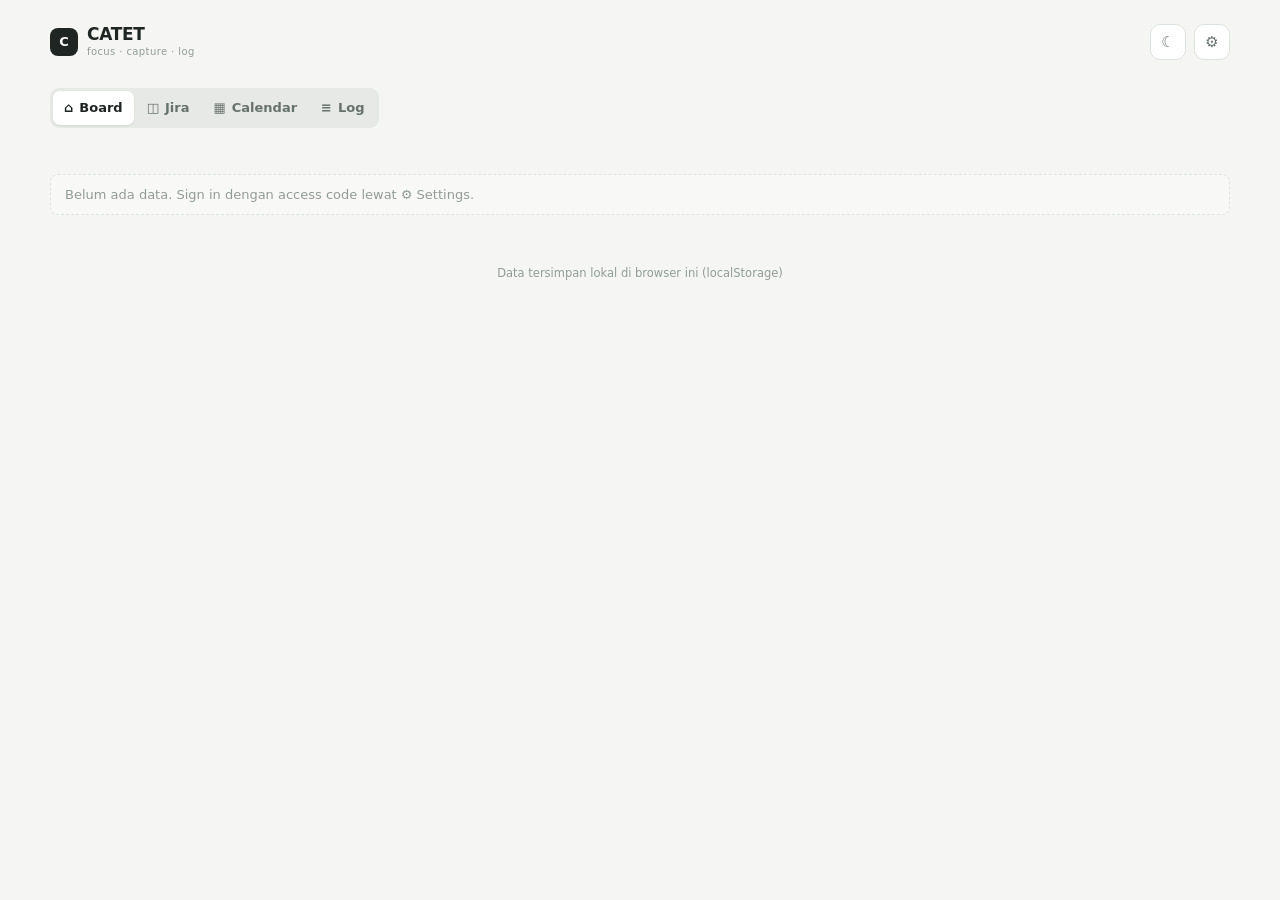
==== commit 5d0d0697: "style: keep tabs and search on their own row on desktop Per review: restore the original tab bar + s" ====
--- a/index.html
+++ b/index.html
@@ -20,15 +20,6 @@
       <span class="brand-mark" aria-hidden="true">C</span>
       <div><h1>CATET</h1><span class="tag">focus · capture · log</span></div>
     </div>
-    <div class="tabs-row">
-      <nav class="tabs" role="tablist" aria-label="Tampilan">
-        <button class="tab" id="tab-papan" role="tab" aria-label="Board" aria-selected="true"><span aria-hidden="true">⌂</span><span class="tab-label">Board</span></button>
-        <button class="tab" id="tab-jira" role="tab" aria-label="Jira" aria-selected="false"><span aria-hidden="true">◫</span><span class="tab-label">Jira</span></button>
-        <button class="tab" id="tab-kalender" role="tab" aria-label="Calendar" aria-selected="false"><span aria-hidden="true">▦</span><span class="tab-label">Calendar</span></button>
-        <button class="tab" id="tab-log" role="tab" aria-label="Work log" aria-selected="false"><span aria-hidden="true">≡</span><span class="tab-label">Log</span></button>
-      </nav>
-      <input type="search" id="search" placeholder="Search tasks / tickets / logs…" aria-label="Cari">
-    </div>
     <div class="top-actions">
       <button class="btn-ghost ready-alert-btn" id="ready-alert-btn" type="button" aria-label="Tiket baru siap dites" aria-expanded="false" hidden><span aria-hidden="true">✓</span><span id="ready-alert-count" class="ready-alert-count">0</span></button>
       <a class="week-chip" id="wrapped-week-chip" href="weekly-wrapped.html" hidden><span class="week-chip-dot" aria-hidden="true"></span><span id="wrapped-week-chip-label" class="week-chip-label"></span></a>
@@ -57,6 +48,15 @@
     </div>
   </section>
 
+  <div class="tabs-row">
+    <nav class="tabs" role="tablist" aria-label="Tampilan">
+      <button class="tab" id="tab-papan" role="tab" aria-label="Board" aria-selected="true"><span aria-hidden="true">⌂</span><span class="tab-label">Board</span></button>
+      <button class="tab" id="tab-jira" role="tab" aria-label="Jira" aria-selected="false"><span aria-hidden="true">◫</span><span class="tab-label">Jira</span></button>
+      <button class="tab" id="tab-kalender" role="tab" aria-label="Calendar" aria-selected="false"><span aria-hidden="true">▦</span><span class="tab-label">Calendar</span></button>
+      <button class="tab" id="tab-log" role="tab" aria-label="Work log" aria-selected="false"><span aria-hidden="true">≡</span><span class="tab-label">Log</span></button>
+    </nav>
+    <input type="search" id="search" placeholder="Search tasks / tickets / logs…" aria-label="Cari">
+  </div>
 
   <div class="desktop-shell board-view">
   <main id="board-main">
--- a/assets/css/calm-workbench.css
+++ b/assets/css/calm-workbench.css
@@ -349,29 +349,11 @@
 .mono { font-family: inherit; font-variant-numeric: tabular-nums; }
 ::selection { background: color-mix(in srgb, var(--accent) 24%, transparent); }
 
-/* Header: brand · tab · cari · aksi dalam satu bar yang menempel di atas. */
-header.top {
-  position: sticky; top: 0; z-index: 25; height: auto; min-height: 56px;
-  display: flex; align-items: center; gap: 14px; padding: 8px 0;
-  background: color-mix(in srgb, var(--bg) 86%, transparent);
-  -webkit-backdrop-filter: saturate(1.4) blur(12px); backdrop-filter: saturate(1.4) blur(12px);
-}
-.brand { flex: none; }
-.tabs-row { position: static; flex: 1 1 auto; min-width: 0; padding: 0; background: none; gap: 12px; justify-content: flex-start; flex-wrap: nowrap; }
-.tabs-row #search { margin-left: auto; flex: 0 1 240px; min-width: 120px; min-height: 36px; padding: 7px 12px 7px 32px;
-  border-radius: 10px; border-color: var(--line);
-  background: var(--surface) no-repeat 11px 50% / 14px url("data:image/svg+xml,%3Csvg xmlns='http://www.w3.org/2000/svg' viewBox='0 0 24 24' fill='none' stroke='%23929b96' stroke-width='2.2' stroke-linecap='round'%3E%3Ccircle cx='11' cy='11' r='7'/%3E%3Cpath d='m20 20-3.5-3.5'/%3E%3C/svg%3E"); }
-.tabs-row #search:focus { border-color: var(--accent); }
-.tab { font-weight: 600; font-size: 13px; padding: 7px 12px; }
-.tab > [aria-hidden] { opacity: .8; }
+/* Header: tombol aksi rapi; tab + kotak cari tetap di baris sendiri di bawahnya. */
 .top-actions { flex: none; align-items: center; }
 .top-actions [hidden] { display: none !important; }
 .top-actions .btn-ghost:not(.ready-alert-btn) { height: 36px; min-width: 36px; display: grid; place-items: center; border-radius: 10px; font-size: 15px; color: var(--ink-muted); }
 .top-actions #settings-btn[aria-pressed="true"] { color: var(--accent); border-color: var(--accent); background: var(--accent-soft); }
-@media (max-width: 1000px) and (min-width: 761px) {
-  header.top { flex-wrap: wrap; row-gap: 6px; }
-  .tabs-row { order: 3; flex-basis: 100%; }
-}
 
 /* Judul section: satu gaya netral (tak lagi biru/hijau/oranye bercampur). */
 .app .section-head h2, .app .section h2, .app .cal-day-head h3, .app .log-day-head h3 {
@@ -499,11 +481,8 @@
 .toast { border-radius: var(--radius); }
 
 @media (max-width: 760px) {
-  header.top { position: static; flex-wrap: wrap; padding: 0; min-height: 48px; background: none; -webkit-backdrop-filter: none; backdrop-filter: none; row-gap: 10px; }
   body:has(#board-main) .brand-mark { display: grid; width: 26px; height: 26px; font-size: 12px; }
   .brand { gap: 8px; }
-  .tabs-row { order: 3; flex: 1 1 100%; }
-  .tabs-row #search { flex: 1 1 100%; max-width: none; min-height: 44px; border-radius: 12px; }
   .top-actions { margin-left: auto; }
   .top-actions .btn-ghost { height: 44px; border-radius: 12px; }
   .top-actions .ready-alert-btn { display: flex; }
